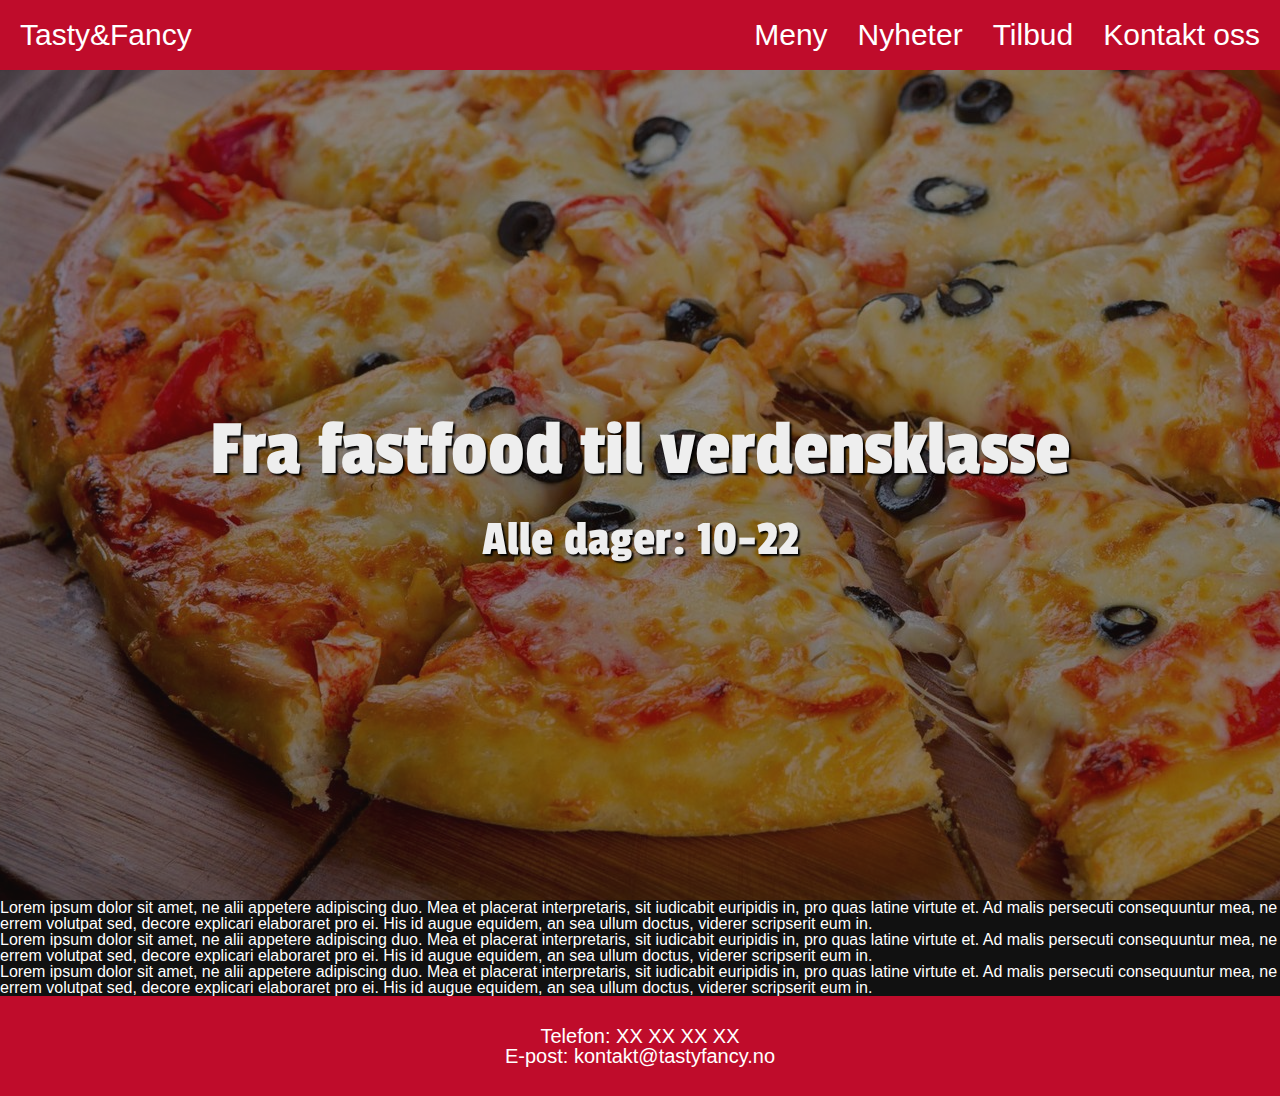
==== Project/index.html @ db0c0418 "Changed opening hours" ====
<!DOCTYPE html>
<html>
	<head>
		<meta charset="utf-8">
		<meta name="viewport" content="width=device-width, initial-scale=1.0">
		<link rel="stylesheet" href="css/meyers-reset.css">
        <link rel="stylesheet" href="https://fonts.googleapis.com/css?family=Kosugi+Maru|Passion+One">
		<link rel="stylesheet" href="css/style.css">
		<title>Tasty&amp;Fancy</title>
	</head>
	<body>
		<div id="header">
			<a id="name" href="index.html">Tasty&amp;Fancy</a>
			<a id="hamburger-button"href="#hamburger-button">
				<div id="hamburger-top"></div>
				<div id="hamburger-middle"></div>
				<div id="hamburger-bottom"></div>
			</a>
			<a id="x-button" href="">
				<div id="line-1"></div>
				<div id="line-2"></div>
			</a>
			<div id="header-menu">
				<a class="header-button" href="meny.html">Meny</a>
				<a class="header-button" href="index.html#nyheter">Nyheter</a>
				<a class="header-button" href="index.html#tilbud">Tilbud</a>
				<a class="header-button" href="index.html#kontakt">Kontakt oss</a>
			</div>
		</div>
		<div id="banner">
			<img src="pictures/pizza-banner.jpg">
			<h1>Fra fastfood til verdensklasse</h1>
            <p> Alle dager: 10-22</p>
		</div>
		<div id="nyheter">
            <p>Lorem ipsum dolor sit amet, ne alii appetere adipiscing duo. Mea et placerat interpretaris, sit iudicabit euripidis in, pro quas latine virtute et. Ad malis persecuti consequuntur mea, ne errem volutpat sed, decore explicari elaboraret pro ei. His id augue equidem, an sea ullum doctus, viderer scripserit eum in.</p>
			
		</div>
		<div id="tilbud">
            <p>Lorem ipsum dolor sit amet, ne alii appetere adipiscing duo. Mea et placerat interpretaris, sit iudicabit euripidis in, pro quas latine virtute et. Ad malis persecuti consequuntur mea, ne errem volutpat sed, decore explicari elaboraret pro ei. His id augue equidem, an sea ullum doctus, viderer scripserit eum in.</p>
			
		</div>
		<div id="kontakt">
            <p>Lorem ipsum dolor sit amet, ne alii appetere adipiscing duo. Mea et placerat interpretaris, sit iudicabit euripidis in, pro quas latine virtute et. Ad malis persecuti consequuntur mea, ne errem volutpat sed, decore explicari elaboraret pro ei. His id augue equidem, an sea ullum doctus, viderer scripserit eum in.</p>
			
		</div>
		<div id="footer">
			<p>Telefon: XX XX XX XX</p>
			<p>E-post: kontakt@tastyfancy.no</p>
		</div>
	</body>
</html>
---- Project/css/style.css ----
html {
	scroll-behavior: smooth;
}
body {
	background-color: #111111;
    color:white;
	font-family: 'Kosugi Maru', sans-serif;
}
#header {
	position: fixed;
	background-color: #BF0C2B;
	width: 100%;
	padding-top: 20px;
	box-sizing: border-box;
	z-index: 1;
}
#name {
	text-decoration: none;
	color: white;
    font-size: 30px;
	float: left;
	margin-bottom: 20px;
	margin-left: 20px;
}
#hamburger-button {
	float: right;
	padding: 3px;
	margin-top: 1px;
	margin-right: 20px;
}
#hamburger-button div {
	width: 30px;
	height: 4px;
	background-color: white;
	border-radius: 5px;
}
#hamburger-middle {
	margin: 5px 0;
}
#x-button {
	position: relative;
	float: right;
	padding: 3px;
	margin-right: 20px;
	height: 22px;
	top: 1px;
	display: none;
}
#line-1 {
	transform: rotate(-45deg) translate(-5px, 7px);
	-webkit-transform: rotate(-45deg) translate(-5px, 7px);
}
#line-2 {
	transform: rotate(45deg) translate(5px, 2px);
	-webkit-transform: rotate(45deg) translate(5px, 2px);
}
#x-button div {
	width: 30px;
	height: 4px;
	background-color: white;
	border-radius: 5px;
}
#header-menu {
	display: none;
	float: right;
}
#hamburger-button:target {
	display: none;
}
#hamburger-button:target + #x-button{
	display: block;
}
#hamburger-button:target ~ #header-menu {
	display: block;
	float: none;
	clear: left;
}
#hamburger-button:target ~ #header-menu > .header-button {
	float: none;
	display: block;
	background-color: #111111;
	border-bottom: solid 1px #444444;
	text-align: center;
}
#hamburger-button:target ~ #header-menu > .header-button:active {
	background-color: #333333;
}
.header-button {
	position: relative;
	text-decoration: none;
	color: white;
    font-size: 30px;
	float: left;
	transition: 0.3s;
}
.header-button:before {
	content: "";
	position: absolute;
	width: 100%;
	height: 2px;
	bottom: -2px;
	left: 0;
	background-color: white;
	visibility: hidden;
	transform: scaleX(0);
	-webkit-transform: scaleX(0);
	transition: 0.3s ease-in-out;
	-webkit-transition: 0.3s ease-in-out;
}
@media only screen and (min-width: 850px) {
	#hamburger-button {
		display: none;
	}
	#header-menu {
		margin-right: 20px;
		display: block;
	}
	.header-button {
		margin-left: 30px;
	}
	.header-button:hover:before {
		visibility: visible;
		transform: scaleX(1);
		-webkit-transform: scaleX(1);
	}
}
#banner {
	position: relative;
	width: 100%;
	height: 100vh;
	overflow: hidden;
}
#banner img {
	position: absolute;
	opacity: 0.5;
	top: 50%;
	left: 10%;
	transform: translate(-10%, -50%);
	-webkit-transform: translate(-10%, -50%);
}
@media only screen and (min-width: 1920px) {
	#banner img {
		width: 100%;
	}
}
@media only screen and (min-height: 1200px) {
	#banner img {
		height: 100%;
	}
}
#banner h1 {
	position: absolute;
	top: 50%;
	width: 100%;
	transform: translateY(-50%);
	-webkit-transform: translateY(-50%);
	text-align: center;
    font-family: 'Passion One', cursive;
	font-size: 50px;
	text-shadow: 2px 2px 2px black;
	color: #eeeeee;
}
#banner p{
    position: absolute;
	top: 60%;
	width: 100%;
	transform: translateY(-50%);
	-webkit-transform: translateY(-50%);
	text-align: center;
    font-family: 'Passion One', cursive;
	font-size: 30px;
	text-shadow: 2px 2px 2px black;
	color: #eeeeee; 
}

@media only screen and (min-width: 535px) {
	#banner h1 {
		font-size: 60px;
        
	}
    #banner p{
        font-size: 40px;
    }
    
}
@media only screen and (min-width: 1000px) {
	#banner h1 {
		font-size: 80px;
	}
    #banner p{
        font-size: 50px;
    }
}
#footer {
	background-color: #BF0C2B;
	text-align: center;
	font-size: 20px;
	padding-top: 30px;
	padding-bottom: 30px;
	width: 100%;
}
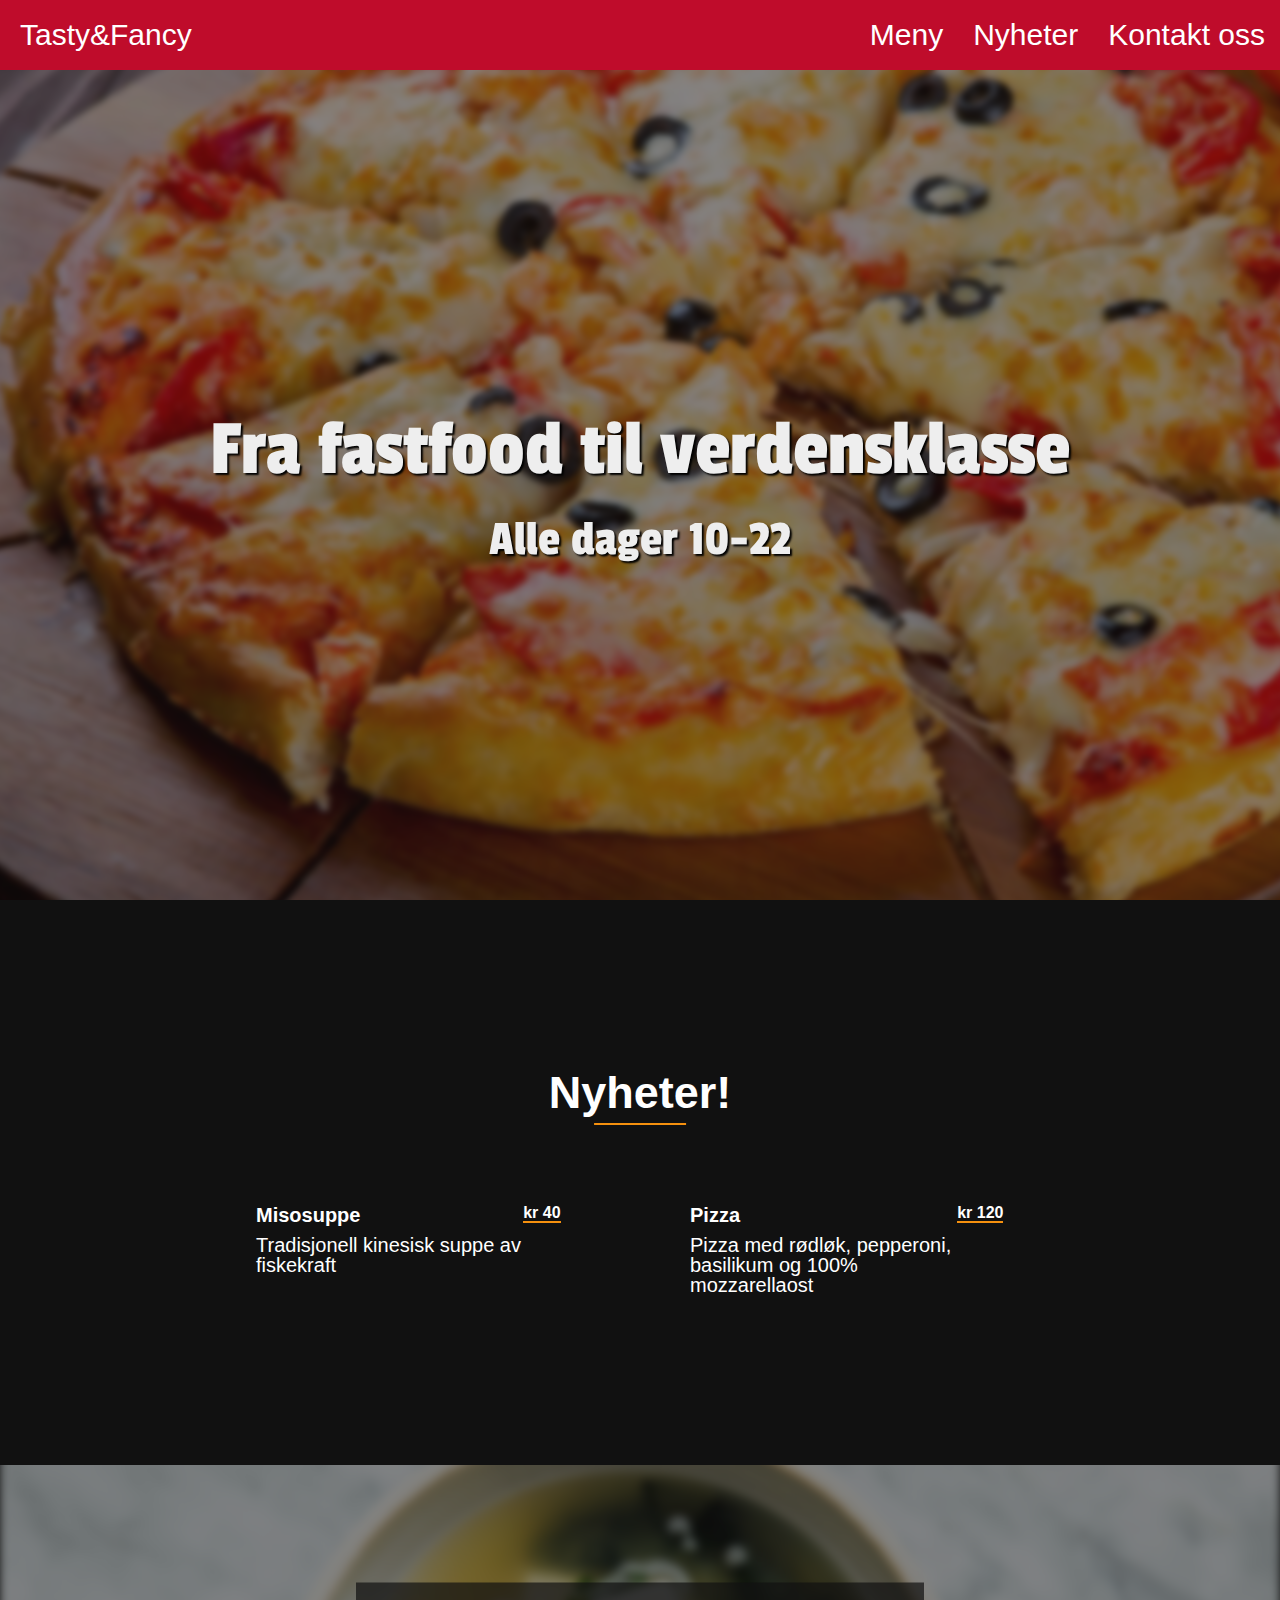
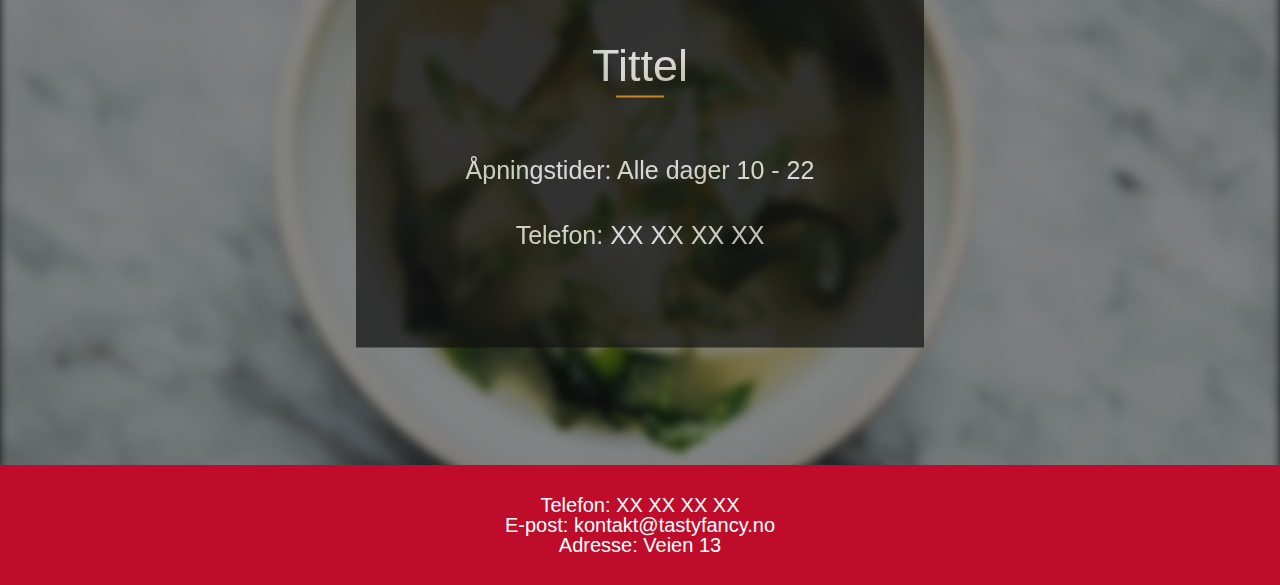
==== commit e2320712: "Lots of changes" ====
--- a/Project/index.html
+++ b/Project/index.html
@@ -6,6 +6,7 @@
 		<link rel="stylesheet" href="css/meyers-reset.css">
         <link rel="stylesheet" href="https://fonts.googleapis.com/css?family=Kosugi+Maru|Passion+One">
 		<link rel="stylesheet" href="css/style.css">
+		<link rel="stylesheet" href="css/header-footer.css">
 		<title>Tasty&amp;Fancy</title>
 	</head>
 	<body>
@@ -21,32 +22,49 @@
 				<div id="line-2"></div>
 			</a>
 			<div id="header-menu">
-				<a class="header-button" href="meny.html">Meny</a>
-				<a class="header-button" href="index.html#nyheter">Nyheter</a>
-				<a class="header-button" href="index.html#tilbud">Tilbud</a>
-				<a class="header-button" href="index.html#kontakt">Kontakt oss</a>
+				<a class="header-button" href="menu.html">Meny</a>
+				<a class="header-button" href="index.html#new-items">Nyheter</a>
+				<a class="header-button" href="index.html#contact">Kontakt oss</a>
 			</div>
 		</div>
-		<div id="banner">
-			<img src="pictures/pizza-banner.jpg">
-			<h1>Fra fastfood til verdensklasse</h1>
-            <p> Alle dager: 10-22</p>
-		</div>
-		<div id="nyheter">
-            <p>Lorem ipsum dolor sit amet, ne alii appetere adipiscing duo. Mea et placerat interpretaris, sit iudicabit euripidis in, pro quas latine virtute et. Ad malis persecuti consequuntur mea, ne errem volutpat sed, decore explicari elaboraret pro ei. His id augue equidem, an sea ullum doctus, viderer scripserit eum in.</p>
-			
-		</div>
-		<div id="tilbud">
-            <p>Lorem ipsum dolor sit amet, ne alii appetere adipiscing duo. Mea et placerat interpretaris, sit iudicabit euripidis in, pro quas latine virtute et. Ad malis persecuti consequuntur mea, ne errem volutpat sed, decore explicari elaboraret pro ei. His id augue equidem, an sea ullum doctus, viderer scripserit eum in.</p>
-			
-		</div>
-		<div id="kontakt">
-            <p>Lorem ipsum dolor sit amet, ne alii appetere adipiscing duo. Mea et placerat interpretaris, sit iudicabit euripidis in, pro quas latine virtute et. Ad malis persecuti consequuntur mea, ne errem volutpat sed, decore explicari elaboraret pro ei. His id augue equidem, an sea ullum doctus, viderer scripserit eum in.</p>
-			
-		</div>
-		<div id="footer">
-			<p>Telefon: XX XX XX XX</p>
-			<p>E-post: kontakt@tastyfancy.no</p>
+		<div id="content">
+			<div id="banner">
+				<img src="pictures/pizza-banner.jpg">
+				<h1>Fra fastfood til verdensklasse</h1>
+            	<p> Alle dager 10-22</p>
+			</div>
+			<div id="new-items">
+				<h1 class="title">Nyheter!</h1>
+            	<div class ="grid-container">
+					<div class ="grid-item">
+						<div>
+							<h2>Misosuppe</h2>
+							<p>Tradisjonell kinesisk suppe av fiskekraft</p>
+						</div>
+						<p class="price">kr 40</p>
+               		</div>
+               		<div class ="grid-item">
+               			<div>
+							<h2>Pizza</h2>
+							<p>Pizza med rødløk, pepperoni, basilikum og 100% mozzarellaost</p>
+						</div>
+              			<p class="price">kr 120</p>
+               		</div>
+            	</div>
+			</div>
+			<div id="contact">
+				<img src="pictures/miso-suppe-meny.jpg">
+				<div>
+					<h1>Tittel</h1>
+					<p>Åpningstider: Alle dager 10 - 22</p>
+					<p>Telefon: XX XX XX XX</p>
+				</div>
+			</div>
+			<div id="footer">
+				<p>Telefon: XX XX XX XX</p>
+				<p>E-post: kontakt@tastyfancy.no</p>
+				<p>Adresse: Veien 13</p>
+			</div>
 		</div>
 	</body>
 </html>
--- a/Project/css/style.css
+++ b/Project/css/style.css
@@ -4,125 +4,7 @@
 body {
 	background-color: #111111;
     color:white;
-	font-family: 'Kosugi Maru', sans-serif;
-}
-#header {
-	position: fixed;
-	background-color: #BF0C2B;
-	width: 100%;
-	padding-top: 20px;
-	box-sizing: border-box;
-	z-index: 1;
-}
-#name {
-	text-decoration: none;
-	color: white;
-    font-size: 30px;
-	float: left;
-	margin-bottom: 20px;
-	margin-left: 20px;
-}
-#hamburger-button {
-	float: right;
-	padding: 3px;
-	margin-top: 1px;
-	margin-right: 20px;
-}
-#hamburger-button div {
-	width: 30px;
-	height: 4px;
-	background-color: white;
-	border-radius: 5px;
-}
-#hamburger-middle {
-	margin: 5px 0;
-}
-#x-button {
-	position: relative;
-	float: right;
-	padding: 3px;
-	margin-right: 20px;
-	height: 22px;
-	top: 1px;
-	display: none;
-}
-#line-1 {
-	transform: rotate(-45deg) translate(-5px, 7px);
-	-webkit-transform: rotate(-45deg) translate(-5px, 7px);
-}
-#line-2 {
-	transform: rotate(45deg) translate(5px, 2px);
-	-webkit-transform: rotate(45deg) translate(5px, 2px);
-}
-#x-button div {
-	width: 30px;
-	height: 4px;
-	background-color: white;
-	border-radius: 5px;
-}
-#header-menu {
-	display: none;
-	float: right;
-}
-#hamburger-button:target {
-	display: none;
-}
-#hamburger-button:target + #x-button{
-	display: block;
-}
-#hamburger-button:target ~ #header-menu {
-	display: block;
-	float: none;
-	clear: left;
-}
-#hamburger-button:target ~ #header-menu > .header-button {
-	float: none;
-	display: block;
-	background-color: #111111;
-	border-bottom: solid 1px #444444;
-	text-align: center;
-}
-#hamburger-button:target ~ #header-menu > .header-button:active {
-	background-color: #333333;
-}
-.header-button {
-	position: relative;
-	text-decoration: none;
-	color: white;
-    font-size: 30px;
-	float: left;
-	transition: 0.3s;
-}
-.header-button:before {
-	content: "";
-	position: absolute;
-	width: 100%;
-	height: 2px;
-	bottom: -2px;
-	left: 0;
-	background-color: white;
-	visibility: hidden;
-	transform: scaleX(0);
-	-webkit-transform: scaleX(0);
-	transition: 0.3s ease-in-out;
-	-webkit-transition: 0.3s ease-in-out;
-}
-@media only screen and (min-width: 850px) {
-	#hamburger-button {
-		display: none;
-	}
-	#header-menu {
-		margin-right: 20px;
-		display: block;
-	}
-	.header-button {
-		margin-left: 30px;
-	}
-	.header-button:hover:before {
-		visibility: visible;
-		transform: scaleX(1);
-		-webkit-transform: scaleX(1);
-	}
+	font-family: sans-serif;
 }
 #banner {
 	position: relative;
@@ -137,6 +19,8 @@
 	left: 10%;
 	transform: translate(-10%, -50%);
 	-webkit-transform: translate(-10%, -50%);
+	filter: blur(3px);
+	-webkit-filter: blur(3px);
 }
 @media only screen and (min-width: 1920px) {
 	#banner img {
@@ -191,11 +75,105 @@
         font-size: 50px;
     }
 }
-#footer {
-	background-color: #BF0C2B;
+#new-items {
+	padding-top: 170px;
+	padding-bottom: 170px;
+}
+.title {
+	position: relative;
+	display: inline-block;
+	font-size: 45px;
+	left: 50%;
+	transform: translateX(-50%);
+	margin-bottom: 90px;
+	font-weight: 700;
+}
+.title:before {
+	position: absolute;
+	content: "";
+	width: 50%;
+	left: 50%;
+	bottom: -10px;
+	transform: translateX(-50%);
+	-webkit-transform: translateX(-50%);
+	border-bottom: solid 2px #F5900E;
+}
+.grid-container{
+    display: grid;
+    grid-template-columns: repeat(1, 1fr);
+	grid-gap: 100px;
+	width: 80%;
+	margin: auto;
+}
+.grid-item div {
+	width: 80%;
+	float: left;
+	font-size: 20px;
+}
+.grid-item h2{
+	font-weight: 900;
+	margin-bottom: 10px;
+}
+.price {
+	position: relative;
+	float: left;
+	border-bottom: solid 2px #F5900E;
+	font-weight: 700;
+}
+@media only screen and (min-width: 950px) {
+	.grid-container{
+		grid-template-columns: repeat(2, 1fr);
+		width: 60%;
+	}
+}
+#contact {
+	position: relative;
+	width: 100%;
+	height: 600px;
+	overflow: hidden;
+}
+#contact img {
+	position: absolute;
+	width: 100%;
+	top: 50%;
+	transform: translateY(-50%);
+	-webkit-transform: translateY(-50%);
+	opacity: 0.5;
+	filter: blur(5px);
+	-webkit-filter: blur(5px);
+}
+#contact div {
+	position: absolute;
+	width: 35%;
+	padding: 60px;
+	top: 50%;
+	left: 50%;
+	transform: translate(-50%, -50%);
+	-webkit-transform: translate(-50%, -50%);
+	background-color: #111111;
+	opacity: 0.7;
+}
+#contact h1 {
+	position: relative;
+	display: inline-block;
+	left: 50%;
+	transform: translateX(-50%);
+	-webkit-transform: translateX(-50%);
+	font-size: 45px;
+	margin-bottom: 30px;
+}
+#contact h1:before {
+	position: absolute;
+	content: "";
+	width: 50%;
+	left: 50%;
+	bottom: -10px;
+	transform: translateX(-50%);
+	-webkit-transform: translateX(-50%);
+	border-bottom: solid 2px #F5900E;
+}
+#contact p {
 	text-align: center;
-	font-size: 20px;
-	padding-top: 30px;
-	padding-bottom: 30px;
-	width: 100%;
+	font-size: 25px;
+	margin: 40px;
 }
--- a/Project/css/header-footer.css
+++ b/Project/css/header-footer.css
@@ -0,0 +1,131 @@
+#header {
+	position: fixed;
+	font-family: 'Kosugi Maru', sans-serif;
+	background-color: #BF0C2B;
+	width: 100%;
+	padding-top: 20px;
+	box-sizing: border-box;
+	z-index: 1;
+}
+#name {
+	text-decoration: none;
+	color: white;
+    font-size: 30px;
+	float: left;
+	margin-bottom: 20px;
+	margin-left: 20px;
+}
+#hamburger-button {
+	float: right;
+	padding: 3px;
+	margin-top: 1px;
+	margin-right: 20px;
+}
+#hamburger-button div {
+	width: 30px;
+	height: 4px;
+	background-color: white;
+	border-radius: 5px;
+}
+#hamburger-middle {
+	margin: 5px 0;
+}
+#x-button {
+	position: relative;
+	float: right;
+	padding: 3px;
+	margin-right: 20px;
+	height: 22px;
+	top: 1px;
+	display: none;
+}
+#line-1 {
+	transform: rotate(-45deg) translate(-5px, 7px);
+	-webkit-transform: rotate(-45deg) translate(-5px, 7px);
+}
+#line-2 {
+	transform: rotate(45deg) translate(5px, 2px);
+	-webkit-transform: rotate(45deg) translate(5px, 2px);
+}
+#x-button div {
+	width: 30px;
+	height: 4px;
+	background-color: white;
+	border-radius: 5px;
+}
+#header-menu {
+	display: none;
+	float: right;
+}
+#hamburger-button:target {
+	display: none;
+}
+#hamburger-button:target + #x-button{
+	display: block;
+}
+#hamburger-button:target ~ #header-menu {
+	display: block;
+	float: none;
+	clear: left;
+}
+#hamburger-button:target ~ #header-menu > .header-button {
+	float: none;
+	display: block;
+	background-color: #111111;
+	border-bottom: solid 1px #444444;
+	text-align: center;
+}
+#hamburger-button:target ~ #header-menu > .header-button:active {
+	background-color: #333333;
+}
+.header-button {
+	position: relative;
+	text-decoration: none;
+	color: white;
+    font-size: 30px;
+	float: left;
+	transition: 0.3s;
+}
+.header-button:before {
+	content: "";
+	position: absolute;
+	width: 100%;
+	height: 2px;
+	bottom: -2px;
+	left: 0;
+	background-color: white;
+	visibility: hidden;
+	transform: scaleX(0);
+	-webkit-transform: scaleX(0);
+	transition: 0.3s ease-in-out;
+	-webkit-transition: 0.3s ease-in-out;
+}
+@media only screen and (min-width: 850px) {
+	#hamburger-button {
+		display: none;
+	}
+	#header-menu {
+		display: block;
+	}
+	.header-button {
+		margin: 0 15px;
+	}
+	#hamburger-button:target ~ #header-menu > .header-button {
+		padding: 0 15px;
+		margin: 0;
+	}
+	.header-button:hover:before {
+		visibility: visible;
+		transform: scaleX(1);
+		-webkit-transform: scaleX(1);
+	}
+}
+#footer {
+	font-family: 'Kosugi Maru', sans-serif;
+	background-color: #BF0C2B;
+	text-align: center;
+	font-size: 20px;
+	padding-top: 30px;
+	padding-bottom: 30px;
+	width: 100%;
+}
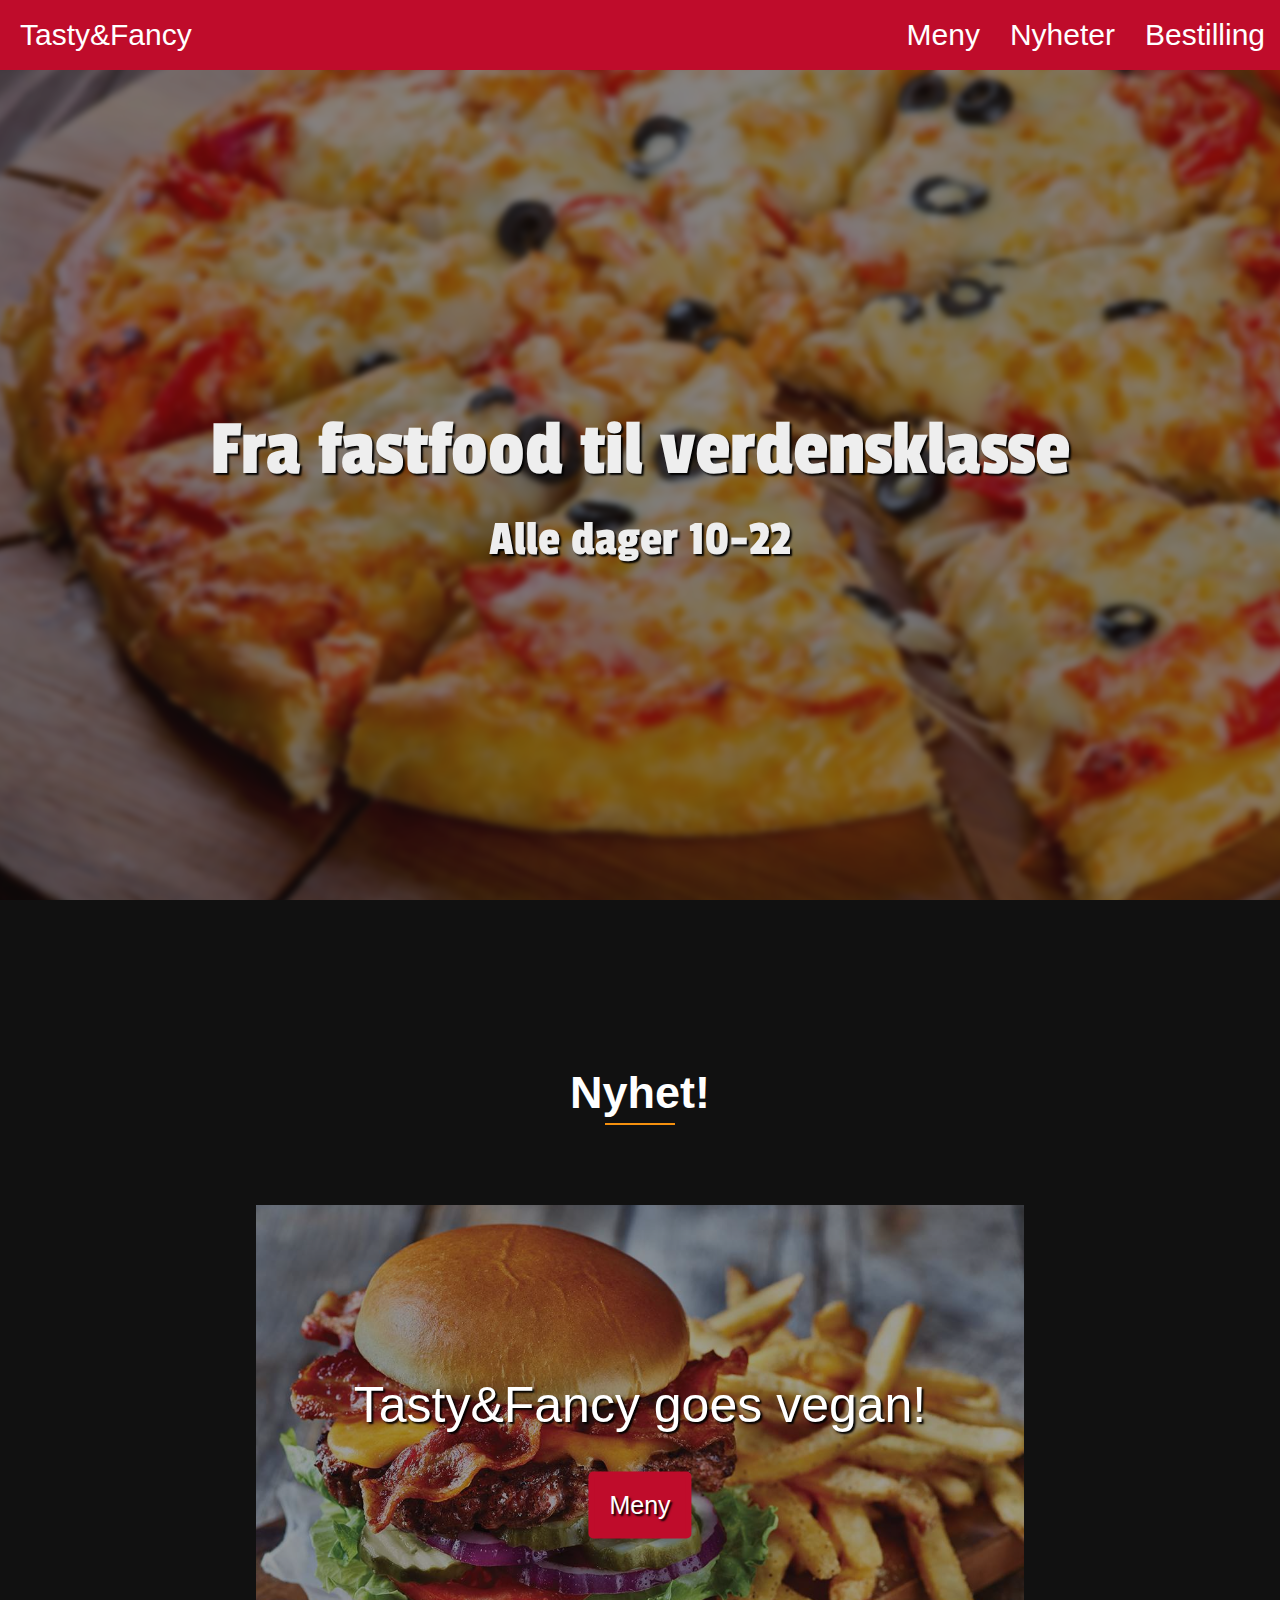
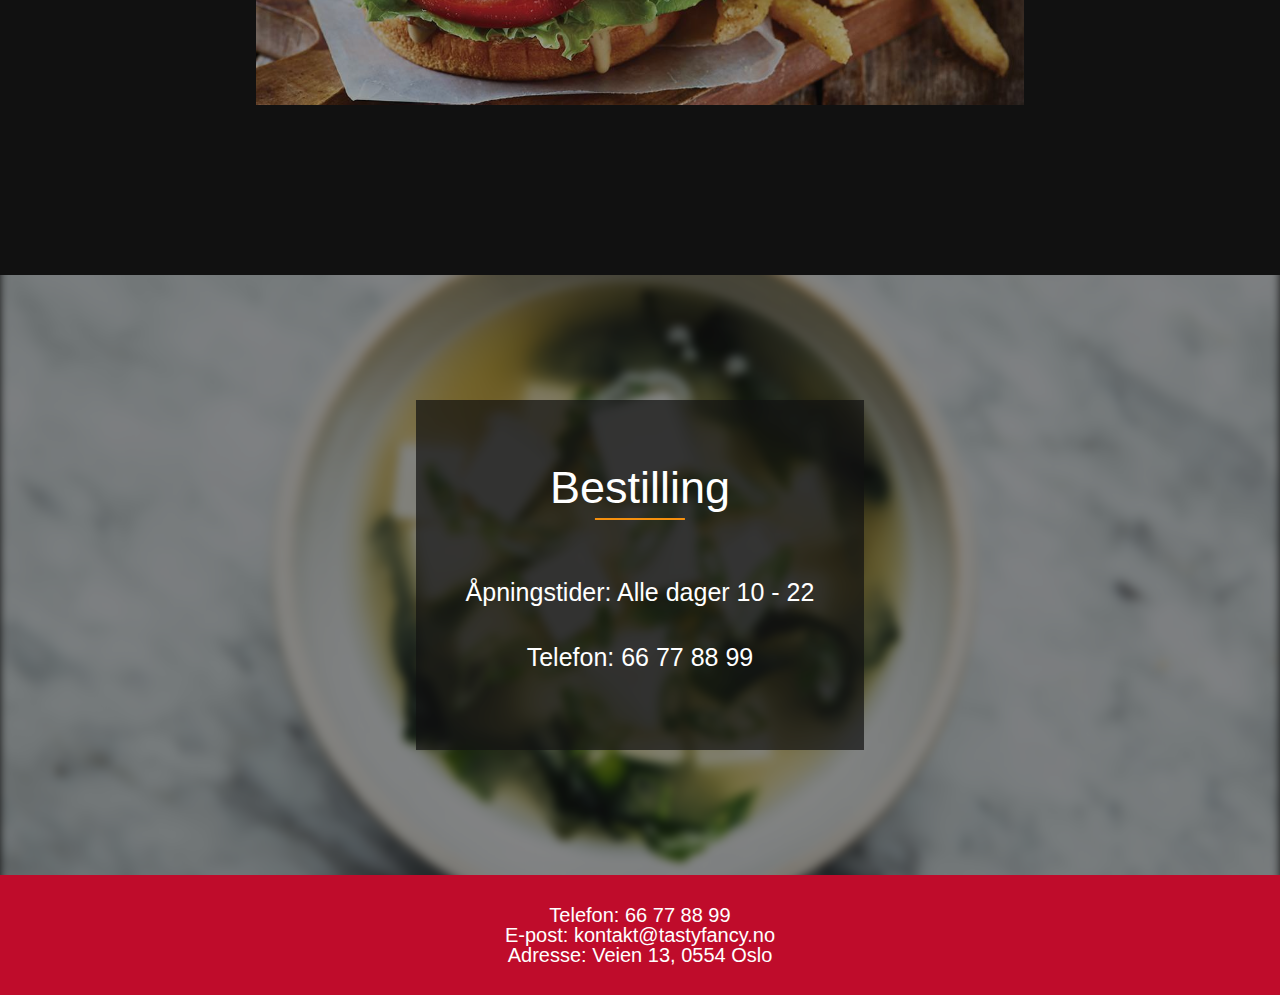
==== commit ed29335c: "Many changes. Much fun" ====
--- a/Project/index.html
+++ b/Project/index.html
@@ -23,8 +23,8 @@
 			</a>
 			<div id="header-menu">
 				<a class="header-button" href="menu.html">Meny</a>
-				<a class="header-button" href="index.html#new-items">Nyheter</a>
-				<a class="header-button" href="index.html#contact">Kontakt oss</a>
+				<a class="header-button" href="index.html#news">Nyheter</a>
+				<a class="header-button" href="index.html#order">Bestilling</a>
 			</div>
 		</div>
 		<div id="content">
@@ -33,37 +33,25 @@
 				<h1>Fra fastfood til verdensklasse</h1>
             	<p> Alle dager 10-22</p>
 			</div>
-			<div id="new-items">
-				<h1 class="title">Nyheter!</h1>
-            	<div class ="grid-container">
-					<div class ="grid-item">
-						<div>
-							<h2>Misosuppe</h2>
-							<p>Tradisjonell kinesisk suppe av fiskekraft</p>
-						</div>
-						<p class="price">kr 40</p>
-               		</div>
-               		<div class ="grid-item">
-               			<div>
-							<h2>Pizza</h2>
-							<p>Pizza med rødløk, pepperoni, basilikum og 100% mozzarellaost</p>
-						</div>
-              			<p class="price">kr 120</p>
-               		</div>
+			<div id="news">
+				<h1 class="title">Nyhet!</h1>
+            	<div id="veg">
+					<img src="pictures/burger-meny.jpg">
+					<p>Tasty&amp;Fancy goes vegan!</p>
+					<a href="menu.html">Meny</a>
             	</div>
 			</div>
-			<div id="contact">
+			<div id="order">
 				<img src="pictures/miso-suppe-meny.jpg">
-				<div>
-					<h1>Tittel</h1>
-					<p>Åpningstider: Alle dager 10 - 22</p>
-					<p>Telefon: XX XX XX XX</p>
-				</div>
+				<div></div>
+				<h1>Bestilling</h1>
+				<p>Åpningstider: Alle dager 10 - 22</p>
+				<p>Telefon: 66 77 88 99</p>
 			</div>
 			<div id="footer">
-				<p>Telefon: XX XX XX XX</p>
+				<p>Telefon: 66 77 88 99</p>
 				<p>E-post: kontakt@tastyfancy.no</p>
-				<p>Adresse: Veien 13</p>
+				<p>Adresse: Veien 13, 0554 Oslo</p>
 			</div>
 		</div>
 	</body>
--- a/Project/css/style.css
+++ b/Project/css/style.css
@@ -75,16 +75,63 @@
         font-size: 50px;
     }
 }
-#new-items {
+#news {
 	padding-top: 170px;
 	padding-bottom: 170px;
 }
+#veg {
+	position: relative;
+	width: 60%;
+	height: 500px;
+	overflow: hidden;
+	margin: auto;
+}
+#veg img{
+	position: absolute;
+	width: 100%;
+	top: 50%;
+	left: 50%;
+	transform: translate(-50%, -50%);
+	-webkit-transform: translate(-50%, -50%);
+	opacity: 0.6;
+}
+#veg p {
+	position: relative;
+	top: 40%;
+	left: 50%;
+	transform: translate(-50%, -50%);
+	-webkit-transform: translate(-50%, -50%);
+	text-align: center;
+	font-size: 50px;
+	text-shadow: 2px 2px 2px black;
+}
+#veg a {
+	position: absolute;
+	top: 60%;
+	left: 50%;
+	transform: translate(-50%, -50%);
+	-webkit-transform: translate(-50%, -50%);
+	text-align: center;
+	font-size: 25px;
+	color: white;
+	text-decoration: none;
+	text-shadow: 2px 2px 2px black;
+	background-color: #BF0C2B;
+	padding: 15px;
+	border: solid 6px #BF0C2B;
+	border-radius: 5px;
+	transition: 0.5s;
+}
+#veg a:hover {
+	background-color: #BF0C2B00;
+}
 .title {
 	position: relative;
 	display: inline-block;
 	font-size: 45px;
 	left: 50%;
 	transform: translateX(-50%);
+	-webkit-transform: translateX(-50%);
 	margin-bottom: 90px;
 	font-weight: 700;
 }
@@ -126,13 +173,13 @@
 		width: 60%;
 	}
 }
-#contact {
+#order {
 	position: relative;
 	width: 100%;
 	height: 600px;
 	overflow: hidden;
 }
-#contact img {
+#order img {
 	position: absolute;
 	width: 100%;
 	top: 50%;
@@ -142,10 +189,10 @@
 	filter: blur(5px);
 	-webkit-filter: blur(5px);
 }
-#contact div {
+#order div {
 	position: absolute;
 	width: 35%;
-	padding: 60px;
+	height: 350px;
 	top: 50%;
 	left: 50%;
 	transform: translate(-50%, -50%);
@@ -153,16 +200,17 @@
 	background-color: #111111;
 	opacity: 0.7;
 }
-#contact h1 {
+#order h1 {
 	position: relative;
 	display: inline-block;
 	left: 50%;
 	transform: translateX(-50%);
 	-webkit-transform: translateX(-50%);
 	font-size: 45px;
+	margin-top: 190px;
 	margin-bottom: 30px;
 }
-#contact h1:before {
+#order h1:before {
 	position: absolute;
 	content: "";
 	width: 50%;
@@ -172,7 +220,8 @@
 	-webkit-transform: translateX(-50%);
 	border-bottom: solid 2px #F5900E;
 }
-#contact p {
+#order p {
+	position: relative;
 	text-align: center;
 	font-size: 25px;
 	margin: 40px;
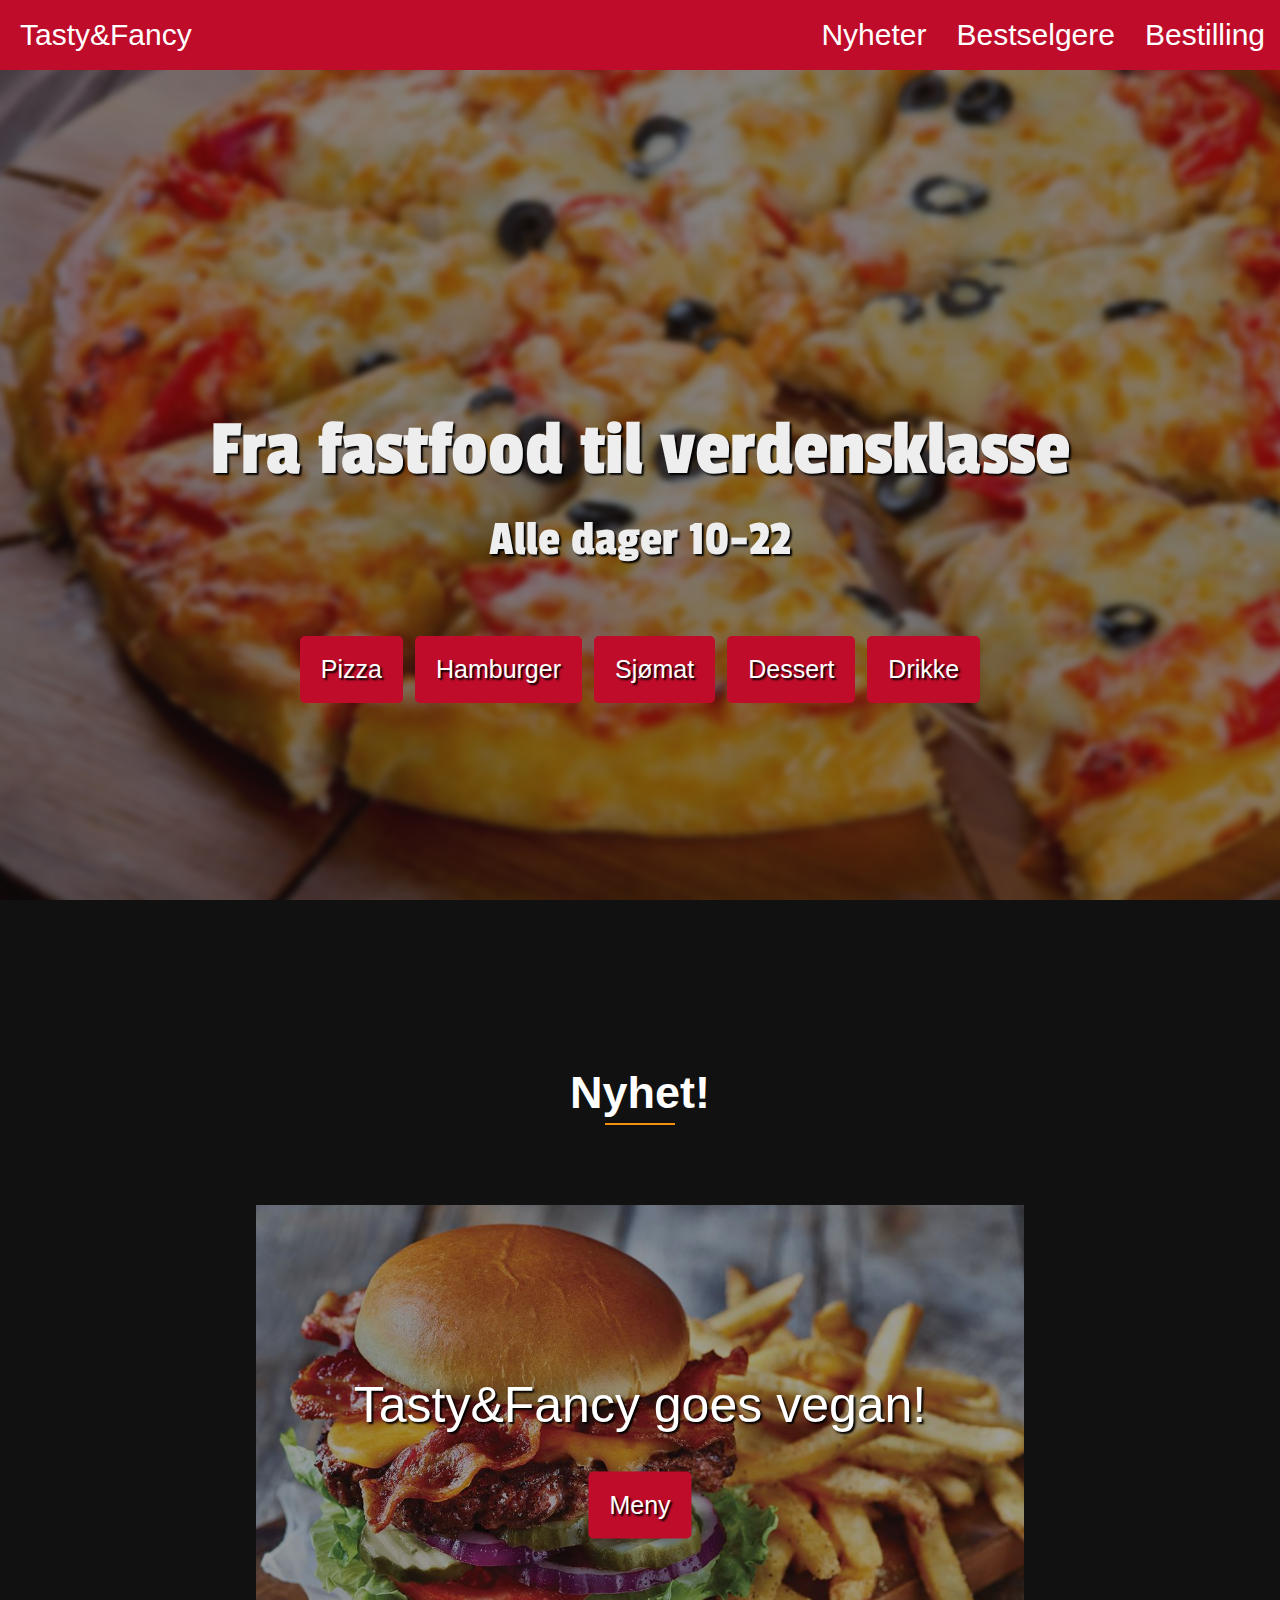
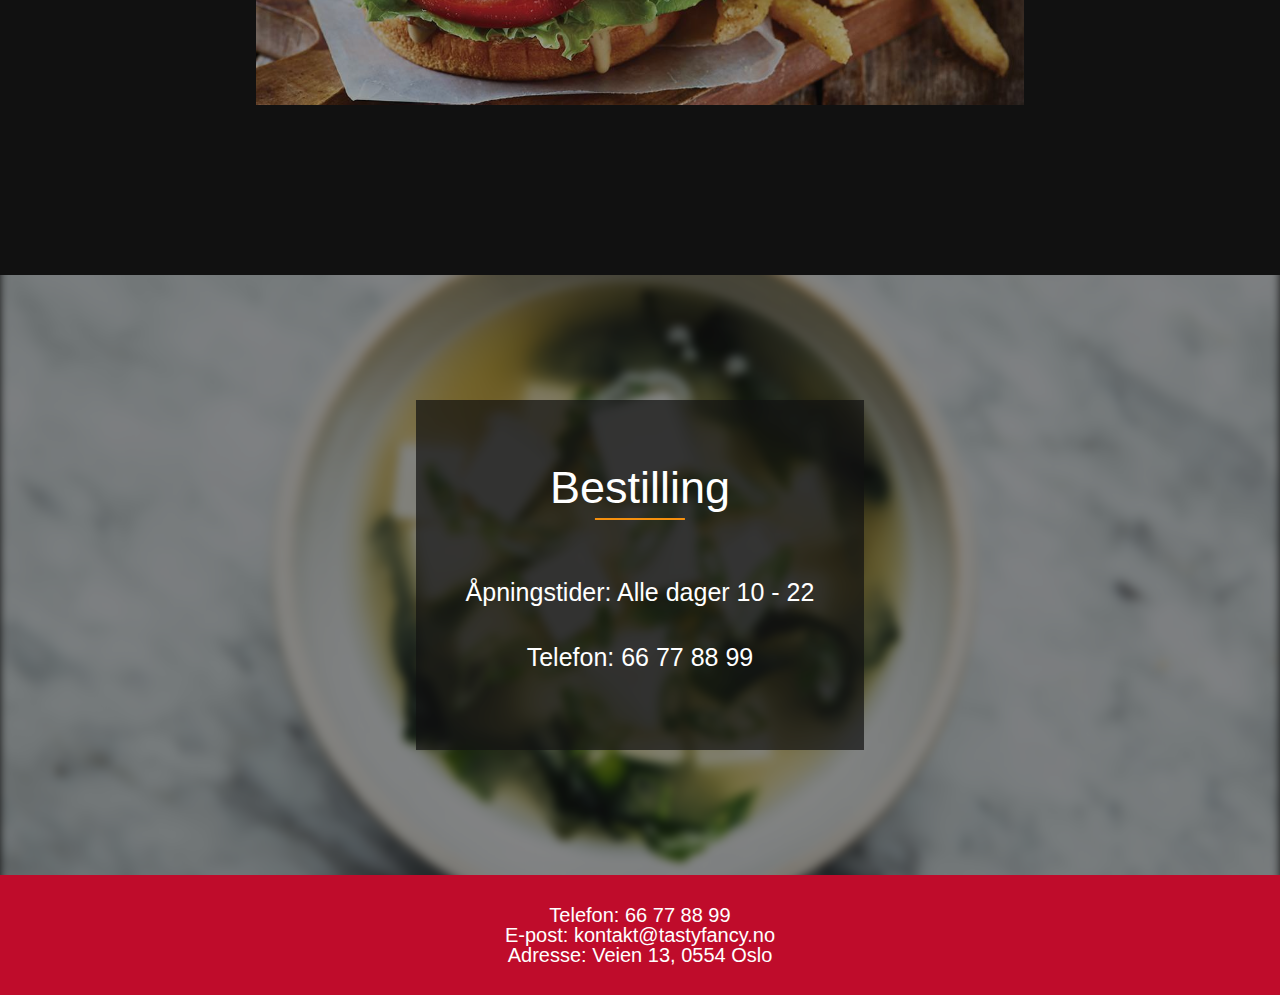
==== commit 804f9d8a: "Changed the design" ====
--- a/Project/index.html
+++ b/Project/index.html
@@ -22,8 +22,8 @@
 				<div id="line-2"></div>
 			</a>
 			<div id="header-menu">
-				<a class="header-button" href="menu.html">Meny</a>
 				<a class="header-button" href="index.html#news">Nyheter</a>
+				<a class="header-button" href="index.html#bestsellers">Bestselgere</a>
 				<a class="header-button" href="index.html#order">Bestilling</a>
 			</div>
 		</div>
@@ -32,6 +32,13 @@
 				<img src="pictures/pizza-banner.jpg">
 				<h1>Fra fastfood til verdensklasse</h1>
             	<p> Alle dager 10-22</p>
+				<div id="menus">
+					<a href="pizza.html">Pizza</a>
+					<a href="hamburger.html">Hamburger</a>
+					<a href="seafood.html">Sjømat</a>
+					<a href="dessert.html">Dessert</a>
+					<a href="drinks.html">Drikke</a>
+				</div>
 			</div>
 			<div id="news">
 				<h1 class="title">Nyhet!</h1>
--- a/Project/css/style.css
+++ b/Project/css/style.css
@@ -56,7 +56,31 @@
 	text-shadow: 2px 2px 2px black;
 	color: #eeeeee; 
 }
-
+#menus {
+	position: relative;
+	display: flex;
+	flex-wrap: wrap;
+	justify-content: center;
+	align-items: center;
+	top: 70%;
+}
+#menus a {
+	position: relative;
+	text-align: center;
+	font-size: 15px;
+	color: white;
+	text-decoration: none;
+	text-shadow: 2px 2px 2px black;
+	background-color: #BF0C2B;
+	padding: 5px;
+	border: solid 6px #BF0C2B;
+	border-radius: 5px;
+	margin: 6px;
+	transition: 0.5s;
+}
+#menus a:hover {
+	background-color: #BF0C2B00;
+}
 @media only screen and (min-width: 535px) {
 	#banner h1 {
 		font-size: 60px;
@@ -65,6 +89,10 @@
     #banner p{
         font-size: 40px;
     }
+	#menus a {
+		font-size: 18px;
+		padding: 10px;
+	}
     
 }
 @media only screen and (min-width: 1000px) {
@@ -74,6 +102,10 @@
     #banner p{
         font-size: 50px;
     }
+	#menus a {
+		font-size: 25px;
+		padding: 15px;
+	}
 }
 #news {
 	padding-top: 170px;
@@ -145,34 +177,6 @@
 	-webkit-transform: translateX(-50%);
 	border-bottom: solid 2px #F5900E;
 }
-.grid-container{
-    display: grid;
-    grid-template-columns: repeat(1, 1fr);
-	grid-gap: 100px;
-	width: 80%;
-	margin: auto;
-}
-.grid-item div {
-	width: 80%;
-	float: left;
-	font-size: 20px;
-}
-.grid-item h2{
-	font-weight: 900;
-	margin-bottom: 10px;
-}
-.price {
-	position: relative;
-	float: left;
-	border-bottom: solid 2px #F5900E;
-	font-weight: 700;
-}
-@media only screen and (min-width: 950px) {
-	.grid-container{
-		grid-template-columns: repeat(2, 1fr);
-		width: 60%;
-	}
-}
 #order {
 	position: relative;
 	width: 100%;
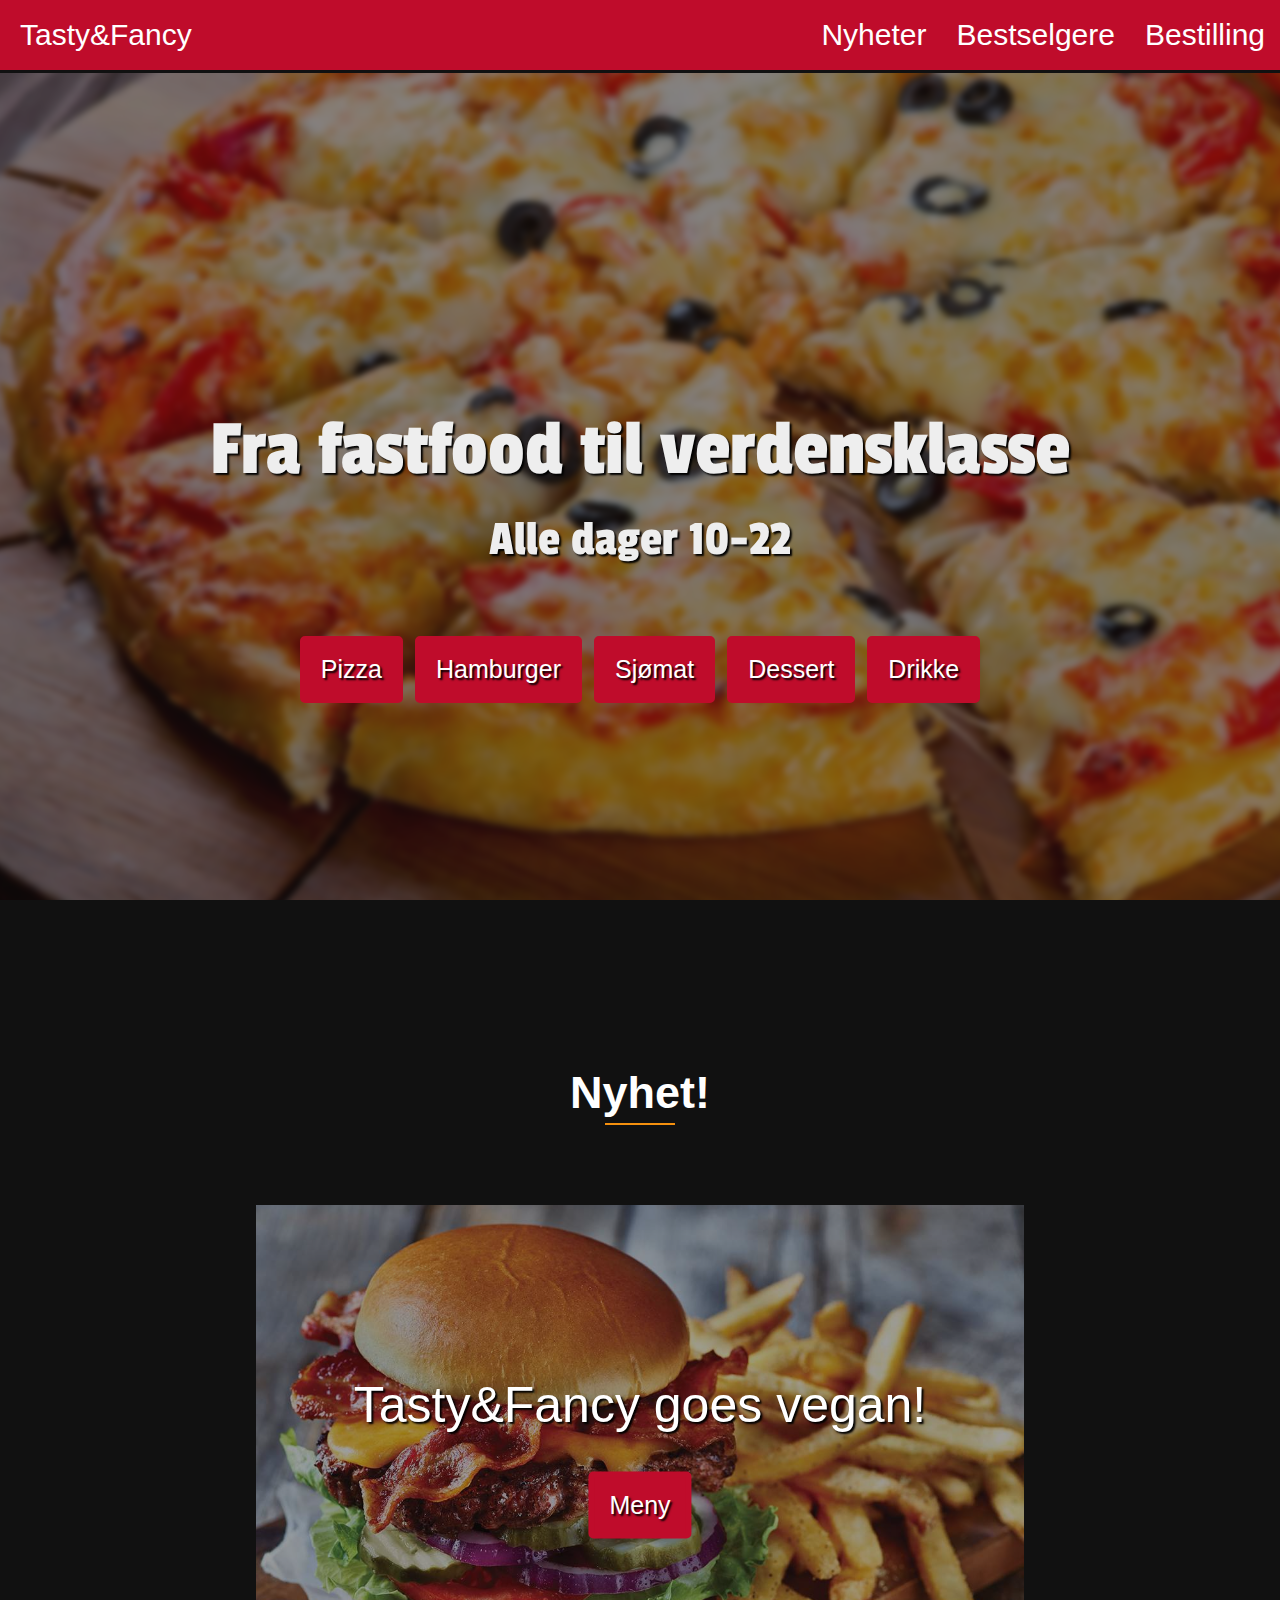
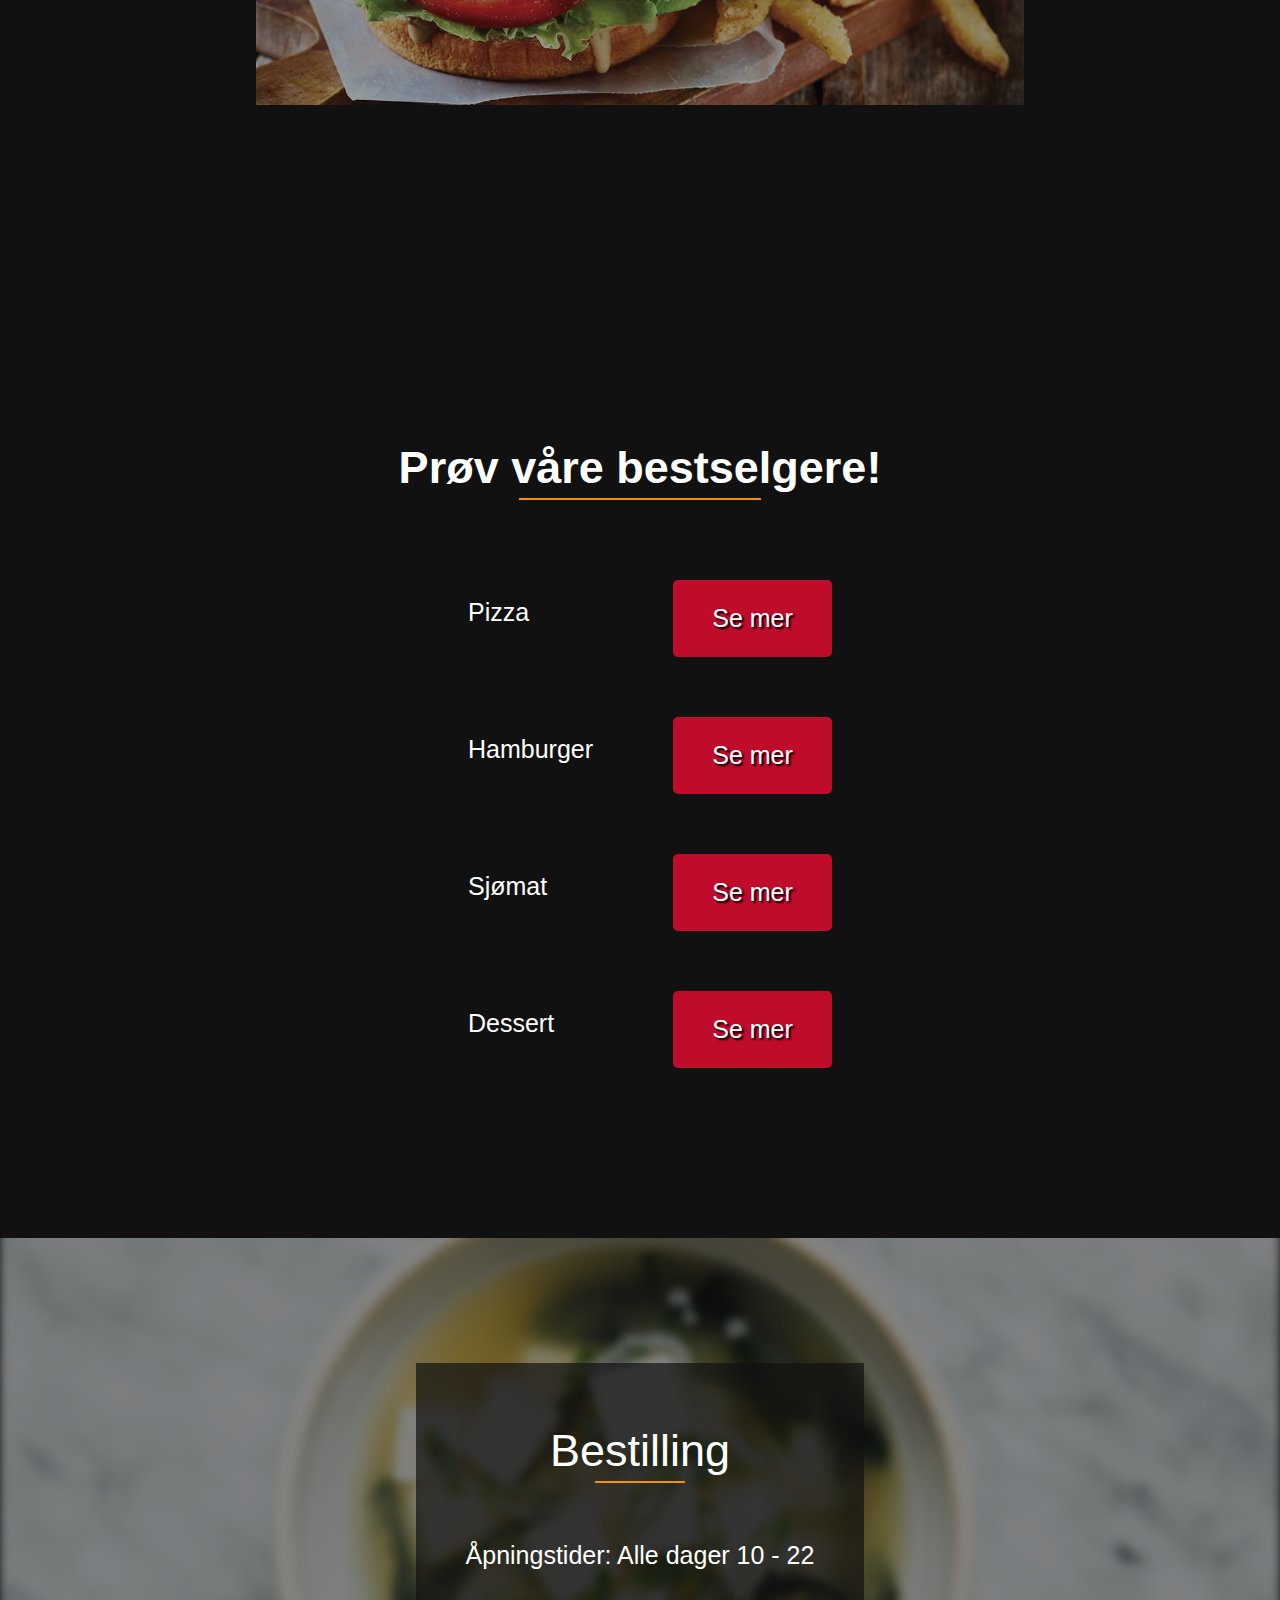
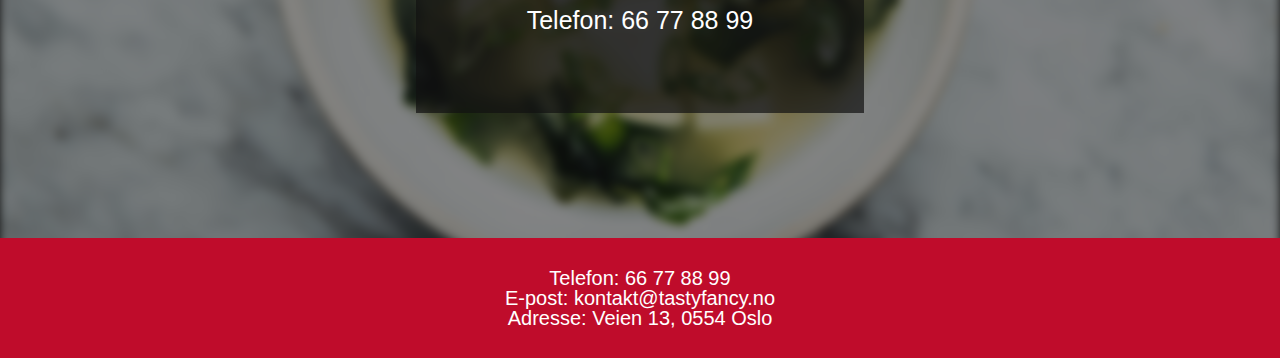
==== commit 5881cef4: "Added a "bestselling"-section" ====
--- a/Project/index.html
+++ b/Project/index.html
@@ -48,6 +48,19 @@
 					<a href="menu.html">Meny</a>
             	</div>
 			</div>
+			<div id="bestsellers">
+				<h1 class="title">Prøv våre bestselgere!</h1>
+            	<div class ="grid-container">
+					<p class ="grid-item">Pizza</p>
+					<a class ="grid-item" href="pizza.html">Se mer</a>
+					<p class ="grid-item">Hamburger</p>
+					<a class ="grid-item" href="hamburger.html">Se mer</a>
+					<p class ="grid-item">Sjømat</p>
+					<a class ="grid-item" href="seafood.html">Se mer</a>
+           			<p class ="grid-item">Dessert</p>
+					<a class ="grid-item" href="dessert.html">Se mer</a>
+            	</div>
+			</div>
 			<div id="order">
 				<img src="pictures/miso-suppe-meny.jpg">
 				<div></div>
--- a/Project/css/style.css
+++ b/Project/css/style.css
@@ -111,6 +111,26 @@
 	padding-top: 170px;
 	padding-bottom: 170px;
 }
+.title {
+	position: relative;
+	display: inline-block;
+	font-size: 45px;
+	left: 50%;
+	transform: translateX(-50%);
+	-webkit-transform: translateX(-50%);
+	margin-bottom: 90px;
+	font-weight: 700;
+}
+.title:before {
+	position: absolute;
+	content: "";
+	width: 50%;
+	left: 50%;
+	bottom: -10px;
+	transform: translateX(-50%);
+	-webkit-transform: translateX(-50%);
+	border-bottom: solid 2px #F5900E;
+}
 #veg {
 	position: relative;
 	width: 60%;
@@ -157,25 +177,39 @@
 #veg a:hover {
 	background-color: #BF0C2B00;
 }
-.title {
-	position: relative;
-	display: inline-block;
-	font-size: 45px;
-	left: 50%;
-	transform: translateX(-50%);
-	-webkit-transform: translateX(-50%);
-	margin-bottom: 90px;
-	font-weight: 700;
-}
-.title:before {
-	position: absolute;
-	content: "";
-	width: 50%;
-	left: 50%;
-	bottom: -10px;
-	transform: translateX(-50%);
-	-webkit-transform: translateX(-50%);
-	border-bottom: solid 2px #F5900E;
+#bestsellers {
+	padding-top: 170px;
+	padding-bottom: 170px;
+}
+.grid-container{
+    display: grid;
+    grid-template-columns: repeat(1, 1fr);
+	grid-gap: 60px;
+	width: 60%;
+	margin: auto;
+}
+@media only screen and (min-width: 950px) {
+	.grid-container{
+		grid-template-columns: repeat(2, 1fr);
+		width: 30%;
+	}
+}
+.grid-item {
+	font-size: 25px;
+	padding: 20px;
+}
+.grid-container a {
+	text-align: center;
+	background-color: #BF0C2B;
+	color: white;
+	text-decoration: none;
+	text-shadow: 2px 2px 2px black;
+	border: solid 6px #BF0C2B;
+	border-radius: 5px;
+	transition: 0.5s;
+}
+.grid-container a:hover {
+	background-color: #BF0C2B00;
 }
 #order {
 	position: relative;
--- a/Project/css/header-footer.css
+++ b/Project/css/header-footer.css
@@ -4,6 +4,7 @@
 	background-color: #BF0C2B;
 	width: 100%;
 	padding-top: 20px;
+	border-bottom: solid 3px #111111;
 	box-sizing: border-box;
 	z-index: 1;
 }
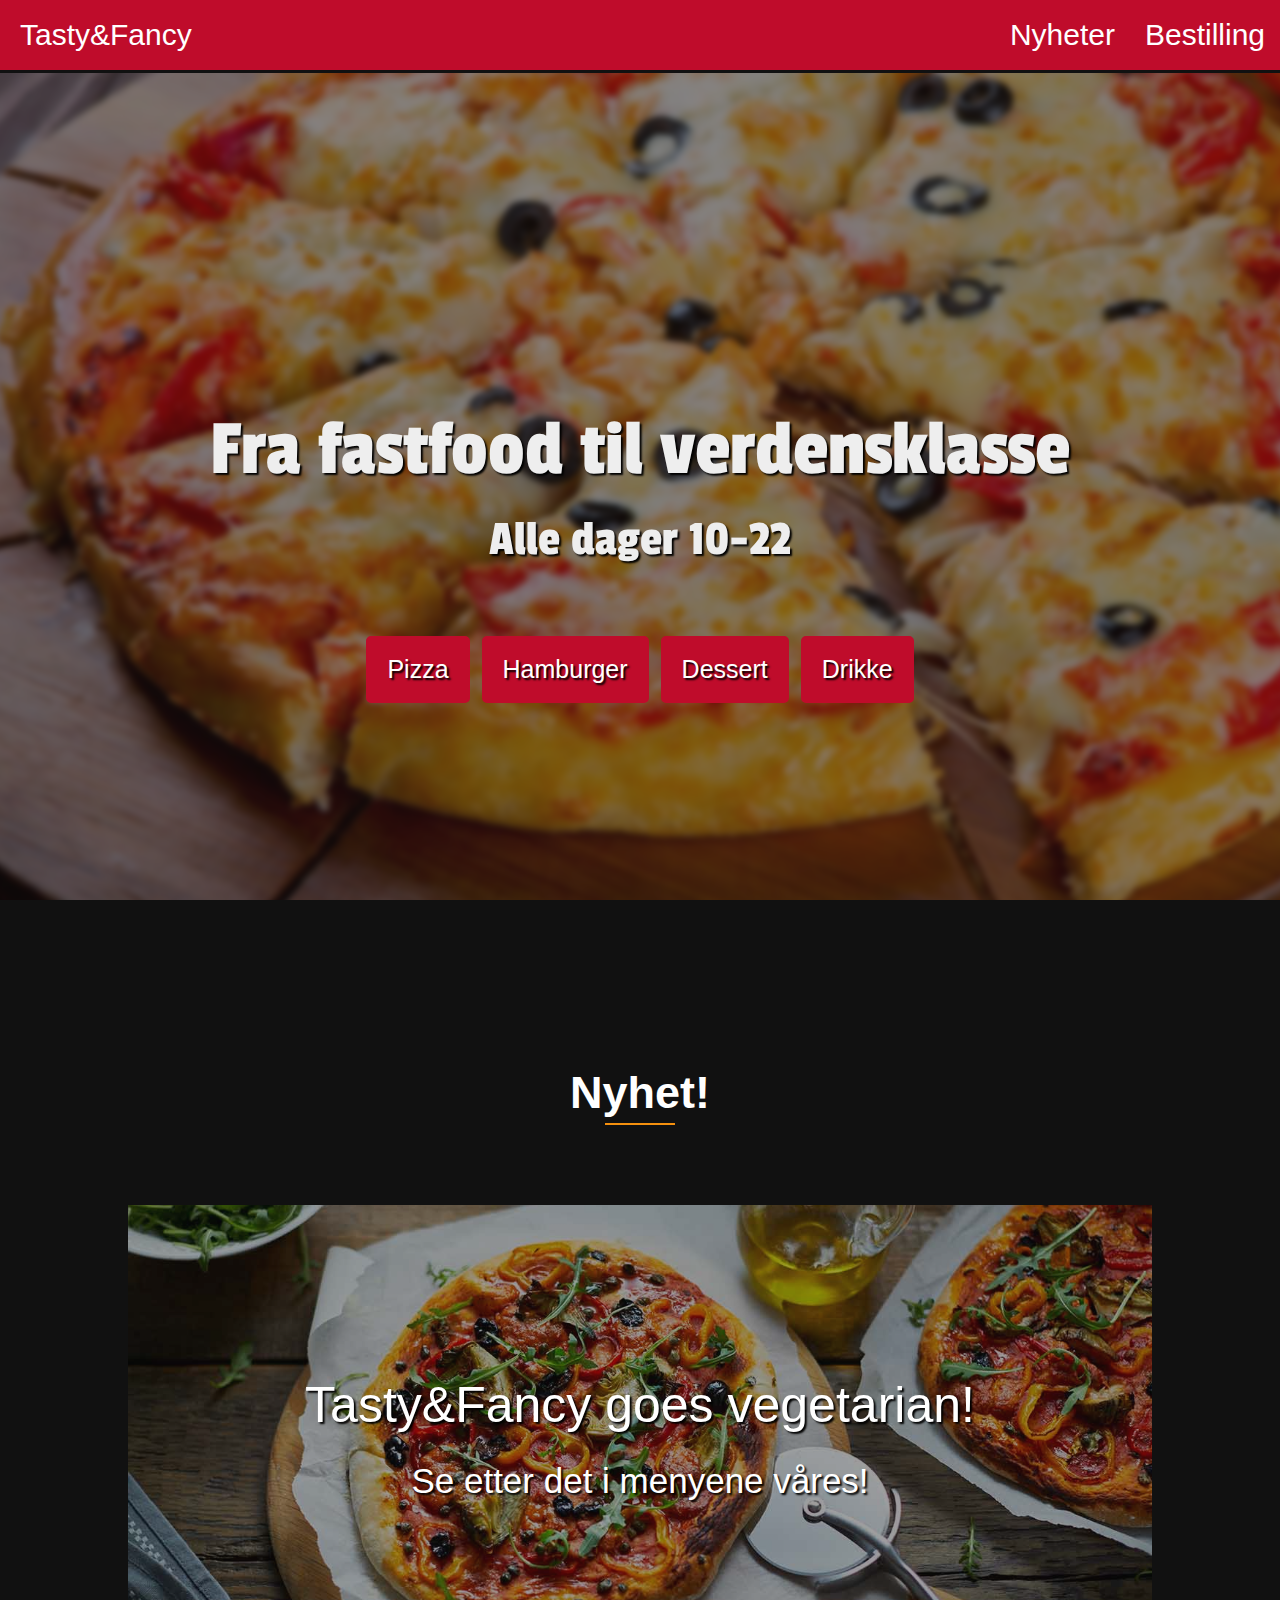
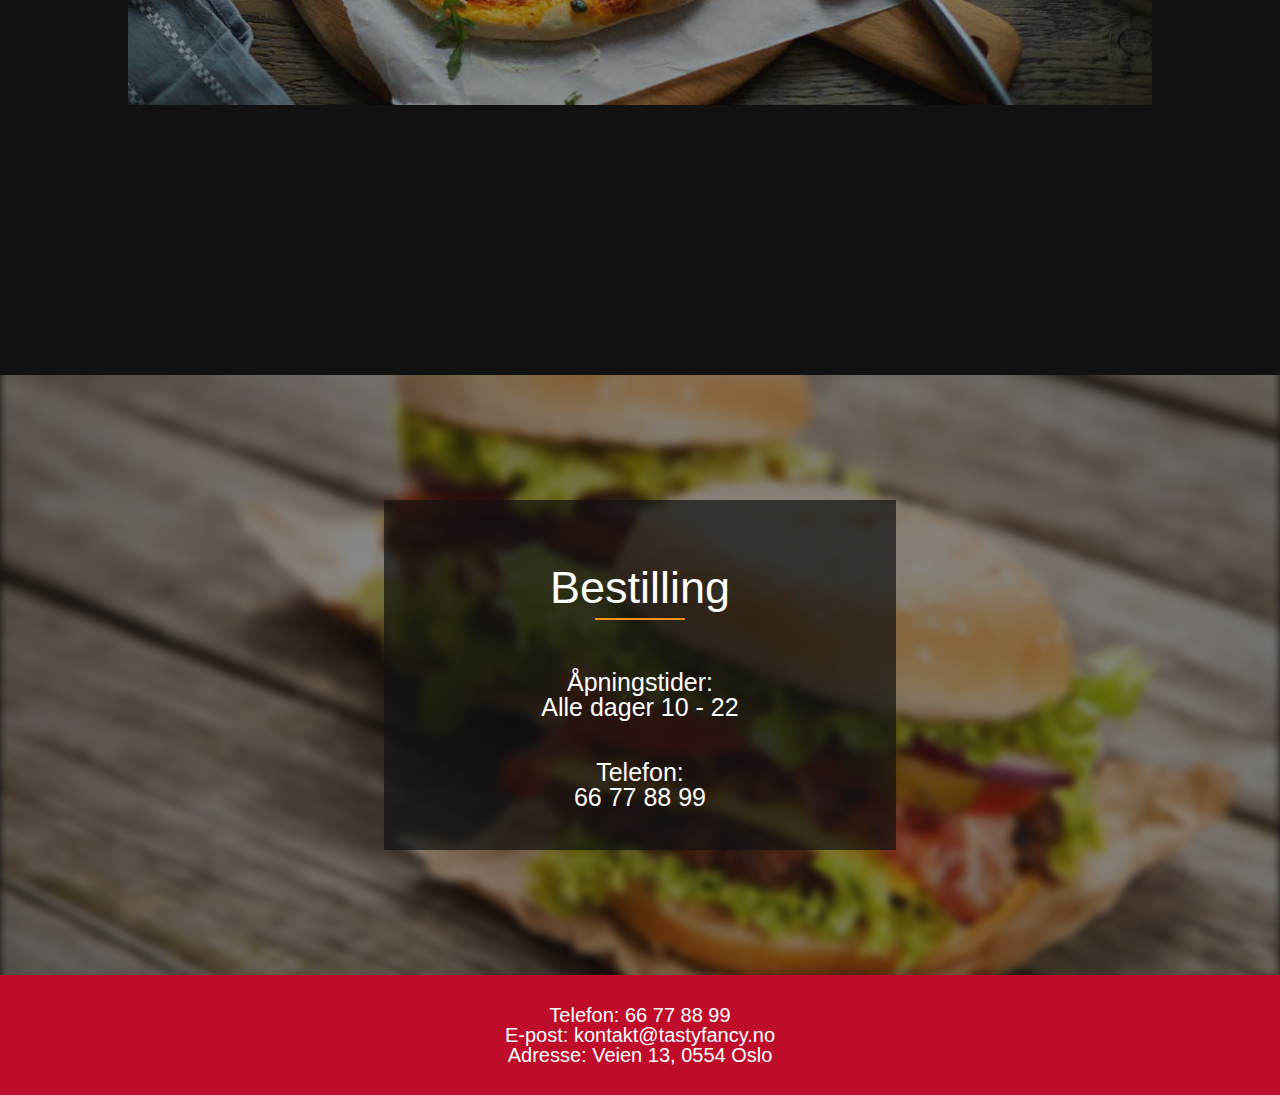
==== commit a941d954: "Main page is done" ====
--- a/Project/index.html
+++ b/Project/index.html
@@ -23,7 +23,6 @@
 			</a>
 			<div id="header-menu">
 				<a class="header-button" href="index.html#news">Nyheter</a>
-				<a class="header-button" href="index.html#bestsellers">Bestselgere</a>
 				<a class="header-button" href="index.html#order">Bestilling</a>
 			</div>
 		</div>
@@ -35,7 +34,6 @@
 				<div id="menus">
 					<a href="pizza.html">Pizza</a>
 					<a href="hamburger.html">Hamburger</a>
-					<a href="seafood.html">Sjømat</a>
 					<a href="dessert.html">Dessert</a>
 					<a href="drinks.html">Drikke</a>
 				</div>
@@ -43,30 +41,17 @@
 			<div id="news">
 				<h1 class="title">Nyhet!</h1>
             	<div id="veg">
-					<img src="pictures/burger-meny.jpg">
-					<p>Tasty&amp;Fancy goes vegan!</p>
-					<a href="menu.html">Meny</a>
-            	</div>
-			</div>
-			<div id="bestsellers">
-				<h1 class="title">Prøv våre bestselgere!</h1>
-            	<div class ="grid-container">
-					<p class ="grid-item">Pizza</p>
-					<a class ="grid-item" href="pizza.html">Se mer</a>
-					<p class ="grid-item">Hamburger</p>
-					<a class ="grid-item" href="hamburger.html">Se mer</a>
-					<p class ="grid-item">Sjømat</p>
-					<a class ="grid-item" href="seafood.html">Se mer</a>
-           			<p class ="grid-item">Dessert</p>
-					<a class ="grid-item" href="dessert.html">Se mer</a>
+					<img src="pictures/veg-pizza.jpg">
+					<h1>Tasty&amp;Fancy goes vegetarian!</h1>
+					<p>Se etter det i menyene våres!</p>
             	</div>
 			</div>
 			<div id="order">
-				<img src="pictures/miso-suppe-meny.jpg">
+				<img src="pictures/hamburger2.jpg">
 				<div></div>
 				<h1>Bestilling</h1>
-				<p>Åpningstider: Alle dager 10 - 22</p>
-				<p>Telefon: 66 77 88 99</p>
+				<p>Åpningstider:<br>Alle dager 10 - 22</p>
+				<p>Telefon:<br>66 77 88 99</p>
 			</div>
 			<div id="footer">
 				<p>Telefon: 66 77 88 99</p>
--- a/Project/css/style.css
+++ b/Project/css/style.css
@@ -109,7 +109,7 @@
 }
 #news {
 	padding-top: 170px;
-	padding-bottom: 170px;
+	padding-bottom: 270px;
 }
 .title {
 	position: relative;
@@ -120,6 +120,7 @@
 	-webkit-transform: translateX(-50%);
 	margin-bottom: 90px;
 	font-weight: 700;
+	text-align: center;
 }
 .title:before {
 	position: absolute;
@@ -133,83 +134,53 @@
 }
 #veg {
 	position: relative;
-	width: 60%;
+	width: 80%;
 	height: 500px;
 	overflow: hidden;
 	margin: auto;
 }
 #veg img{
 	position: absolute;
-	width: 100%;
+	height: 100%;
 	top: 50%;
 	left: 50%;
 	transform: translate(-50%, -50%);
 	-webkit-transform: translate(-50%, -50%);
 	opacity: 0.6;
 }
+#veg h1 {
+	position: relative;
+	top: 40%;
+	left: 50%;
+	transform: translate(-50%, -50%);
+	-webkit-transform: translate(-50%, -50%);
+	text-align: center;
+	font-size: 35px;
+	text-shadow: 2px 2px 2px black;
+}
 #veg p {
 	position: relative;
-	top: 40%;
-	left: 50%;
-	transform: translate(-50%, -50%);
-	-webkit-transform: translate(-50%, -50%);
-	text-align: center;
-	font-size: 50px;
-	text-shadow: 2px 2px 2px black;
-}
-#veg a {
-	position: absolute;
-	top: 60%;
-	left: 50%;
-	transform: translate(-50%, -50%);
-	-webkit-transform: translate(-50%, -50%);
-	text-align: center;
-	font-size: 25px;
-	color: white;
-	text-decoration: none;
-	text-shadow: 2px 2px 2px black;
-	background-color: #BF0C2B;
-	padding: 15px;
-	border: solid 6px #BF0C2B;
-	border-radius: 5px;
-	transition: 0.5s;
-}
-#veg a:hover {
-	background-color: #BF0C2B00;
-}
-#bestsellers {
-	padding-top: 170px;
-	padding-bottom: 170px;
-}
-.grid-container{
-    display: grid;
-    grid-template-columns: repeat(1, 1fr);
-	grid-gap: 60px;
-	width: 60%;
-	margin: auto;
-}
-@media only screen and (min-width: 950px) {
-	.grid-container{
-		grid-template-columns: repeat(2, 1fr);
-		width: 30%;
-	}
-}
-.grid-item {
-	font-size: 25px;
-	padding: 20px;
-}
-.grid-container a {
-	text-align: center;
-	background-color: #BF0C2B;
-	color: white;
-	text-decoration: none;
-	text-shadow: 2px 2px 2px black;
-	border: solid 6px #BF0C2B;
-	border-radius: 5px;
-	transition: 0.5s;
-}
-.grid-container a:hover {
-	background-color: #BF0C2B00;
+	top: 45%;
+	left: 50%;
+	transform: translate(-50%, -50%);
+	-webkit-transform: translate(-50%, -50%);
+	text-align: center;
+	font-size: 20px;
+	text-shadow: 2px 2px 2px black;
+}
+@media only screen and (min-width: 550px) {
+	#veg h1 {
+		font-size: 50px;
+	}
+	#veg p {
+		font-size: 35px;
+	}
+}
+@media only screen and (min-width: 1000px) {
+	#veg img {
+		height: auto;
+		width: 100%;
+	}
 }
 #order {
 	position: relative;
@@ -219,17 +190,24 @@
 }
 #order img {
 	position: absolute;
-	width: 100%;
-	top: 50%;
-	transform: translateY(-50%);
-	-webkit-transform: translateY(-50%);
+	height: 100%;
+	top: 50%;
+	left: 50%;
+	transform: translate(-50%, -50%);
+	-webkit-transform: translate(-50%, -50%);
 	opacity: 0.5;
-	filter: blur(5px);
-	-webkit-filter: blur(5px);
+	filter: blur(4px);
+	-webkit-filter: blur(4px);
+}
+@media only screen and (min-width: 900px) {
+	#order img {
+		height: auto;
+		width: 100%;
+	}
 }
 #order div {
 	position: absolute;
-	width: 35%;
+	width: 300px;
 	height: 350px;
 	top: 50%;
 	left: 50%;
@@ -238,6 +216,11 @@
 	background-color: #111111;
 	opacity: 0.7;
 }
+@media only screen and (min-width: 800px) {
+	#order div {
+		width: 40%;
+	}
+}
 #order h1 {
 	position: relative;
 	display: inline-block;
@@ -246,7 +229,7 @@
 	-webkit-transform: translateX(-50%);
 	font-size: 45px;
 	margin-top: 190px;
-	margin-bottom: 30px;
+	margin-bottom: 20px;
 }
 #order h1:before {
 	position: absolute;
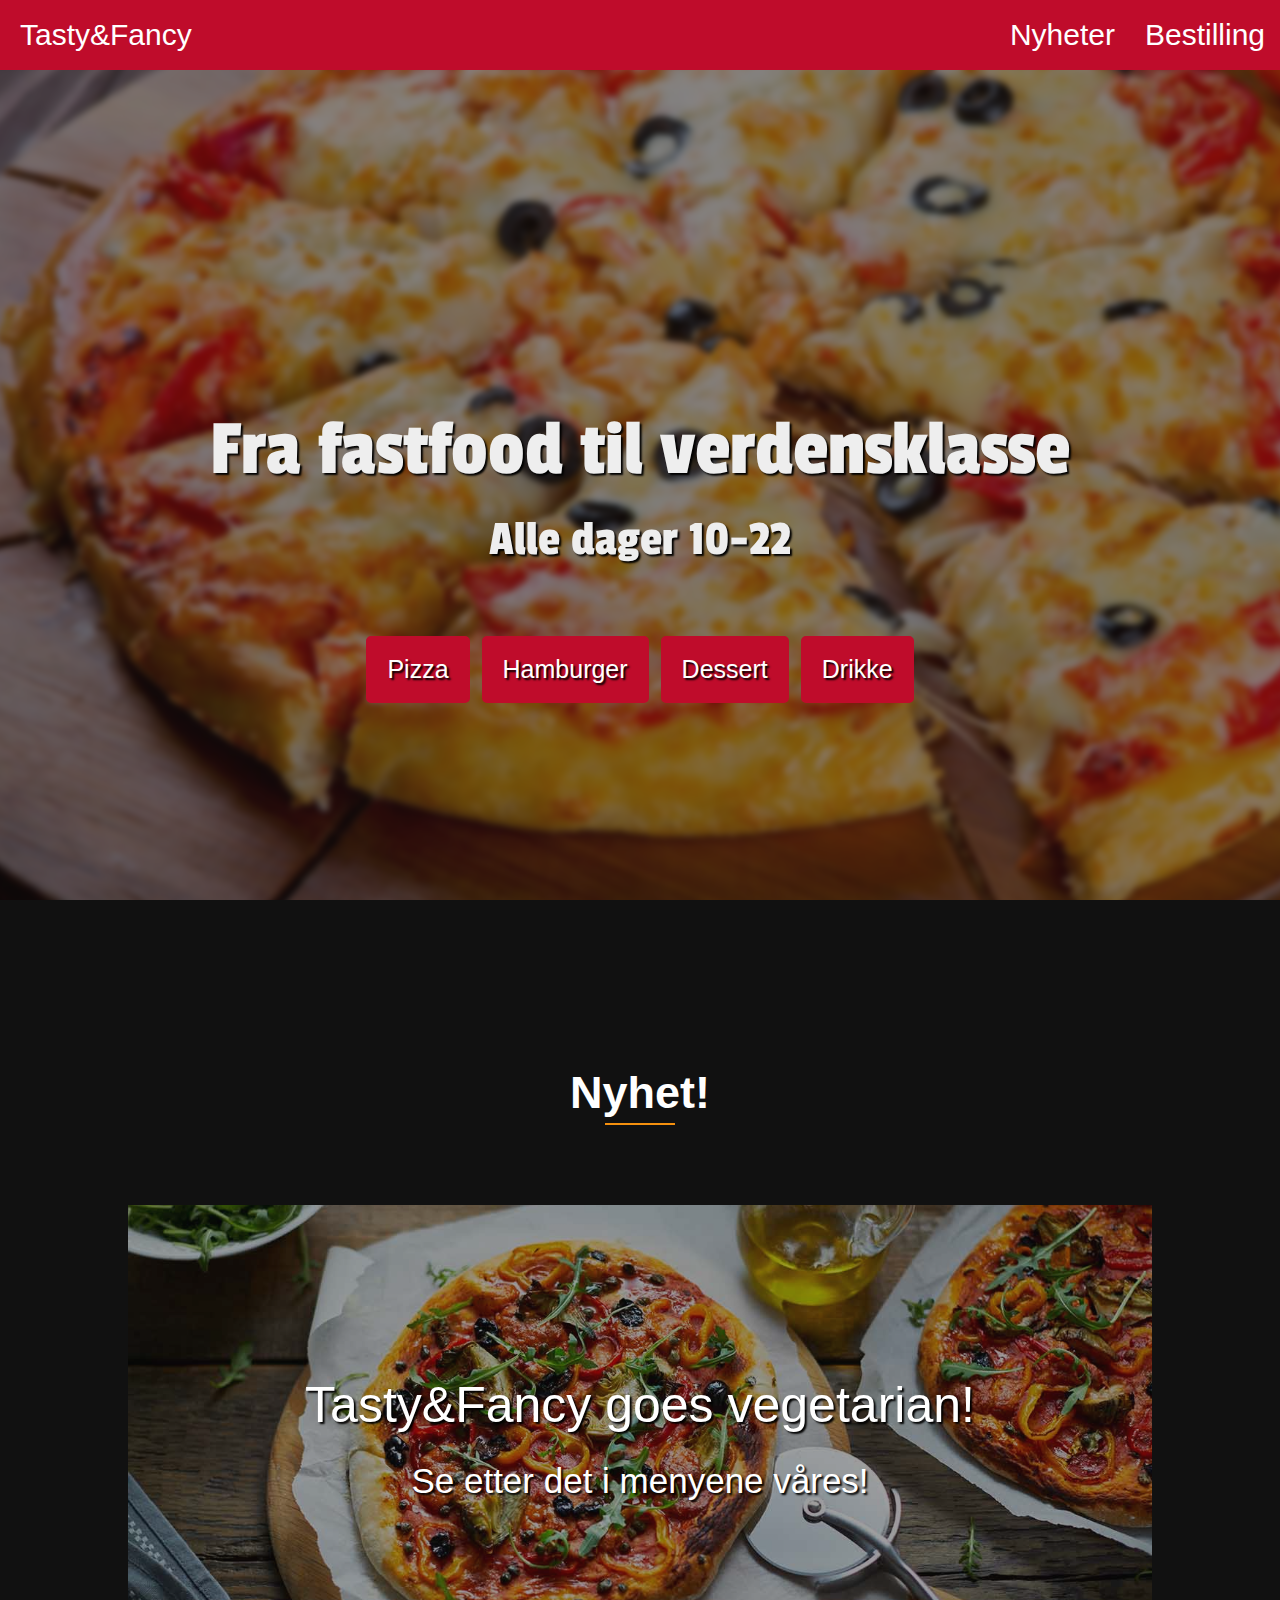
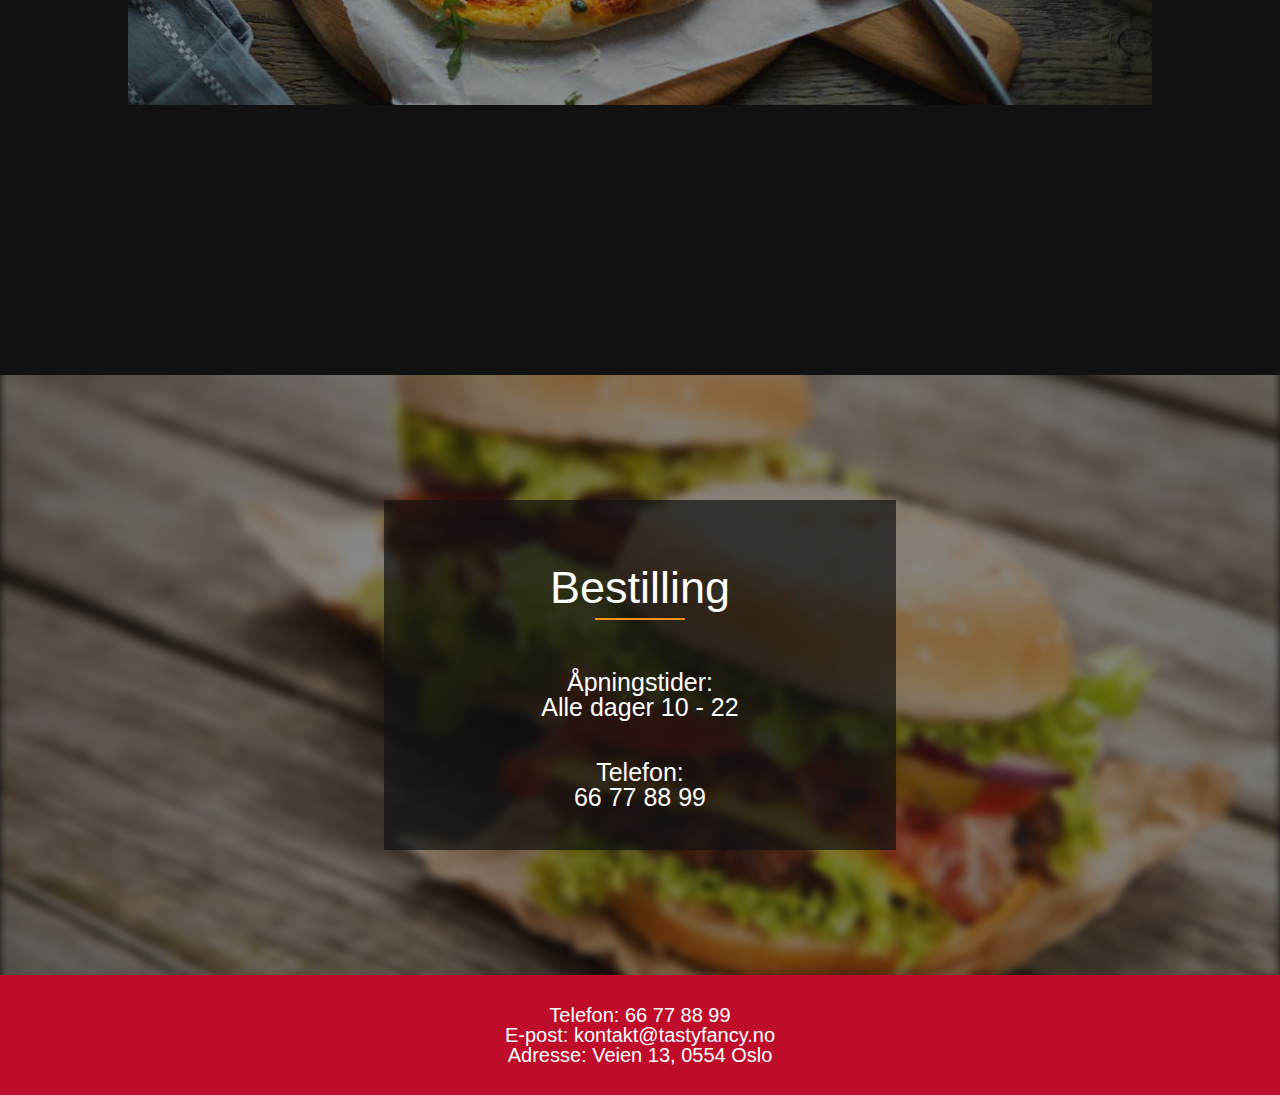
==== commit a700d3bb: "Finished the project" ====
--- a/Project/index.html
+++ b/Project/index.html
@@ -1,5 +1,5 @@
 <!DOCTYPE html>
-<html>
+<html lang="nb-NO">
 	<head>
 		<meta charset="utf-8">
 		<meta name="viewport" content="width=device-width, initial-scale=1.0">
@@ -10,54 +10,80 @@
 		<title>Tasty&amp;Fancy</title>
 	</head>
 	<body>
-		<div id="header">
-			<a id="name" href="index.html">Tasty&amp;Fancy</a>
-			<a id="hamburger-button"href="#hamburger-button">
+		
+		<!-- The header section -->
+		<header>
+			<!-- Clickable title that takes the user to the top of the page -->
+			<a id="name" href="#banner">Tasty&amp;Fancy</a>
+			<!-- The hamburger-button is only visible when the viewport's width is less than 850px -->
+			<a id="hamburger-button" href="#hamburger-button">
 				<div id="hamburger-top"></div>
 				<div id="hamburger-middle"></div>
 				<div id="hamburger-bottom"></div>
 			</a>
+			
+			<!-- Only visible after clicking the hamburger-button -->
 			<a id="x-button" href="">
 				<div id="line-1"></div>
 				<div id="line-2"></div>
 			</a>
-			<div id="header-menu">
+			
+			<!-- The navigation-menu of the header -->
+			<nav id="header-menu">
 				<a class="header-button" href="index.html#news">Nyheter</a>
 				<a class="header-button" href="index.html#order">Bestilling</a>
-			</div>
-		</div>
-		<div id="content">
-			<div id="banner">
-				<img src="pictures/pizza-banner.jpg">
+			</nav>
+		</header>
+		
+		<!-- Page content starts here -->
+		
+		<main id="content">
+			
+			<!-- Banner is in the size of the viewport -->
+			<section id="banner">
+				<img src="pictures/pizza-banner.jpg" alt="Pizza-bakgrunn">
 				<h1>Fra fastfood til verdensklasse</h1>
             	<p> Alle dager 10-22</p>
-				<div id="menus">
+				
+				<!-- Navigation menu to menu-pages -->
+				<nav id="menus">
 					<a href="pizza.html">Pizza</a>
 					<a href="hamburger.html">Hamburger</a>
 					<a href="dessert.html">Dessert</a>
 					<a href="drinks.html">Drikke</a>
-				</div>
-			</div>
-			<div id="news">
+				</nav>
+			</section>
+			
+			<!-- Section where news are shown -->
+			<section id="news">
 				<h1 class="title">Nyhet!</h1>
-            	<div id="veg">
-					<img src="pictures/veg-pizza.jpg">
+				<!-- News article -->
+            	<article id="veg">
+					<img src="pictures/veg-pizza.jpg" alt="Vegetar-pizza">
 					<h1>Tasty&amp;Fancy goes vegetarian!</h1>
 					<p>Se etter det i menyene våres!</p>
-            	</div>
-			</div>
-			<div id="order">
-				<img src="pictures/hamburger2.jpg">
+            	</article>
+			</section>
+			
+			<!-- Section that tells the user how to contact and order -->
+			<section id="order">
+				<img src="pictures/hamburger.jpg" alt="Hamburger-bakgrunn">
+				
+				<!-- Frame around the text -->
 				<div></div>
 				<h1>Bestilling</h1>
 				<p>Åpningstider:<br>Alle dager 10 - 22</p>
 				<p>Telefon:<br>66 77 88 99</p>
-			</div>
-			<div id="footer">
+			</section>
+			
+			<!-- Page content ends here -->
+			
+			<!-- The footer with contact-info -->
+			<section id="footer">
 				<p>Telefon: 66 77 88 99</p>
 				<p>E-post: kontakt@tastyfancy.no</p>
 				<p>Adresse: Veien 13, 0554 Oslo</p>
-			</div>
-		</div>
+			</section>
+		</main>
 	</body>
 </html>
--- a/Project/css/style.css
+++ b/Project/css/style.css
@@ -1,6 +1,8 @@
+/* Smooth auto-scrolling */
 html {
 	scroll-behavior: smooth;
 }
+
 body {
 	background-color: #111111;
     color:white;
@@ -12,6 +14,8 @@
 	height: 100vh;
 	overflow: hidden;
 }
+
+/* Image is stretched to always fill up the banner-space */
 #banner img {
 	position: absolute;
 	opacity: 0.5;
@@ -32,6 +36,7 @@
 		height: 100%;
 	}
 }
+
 #banner h1 {
 	position: absolute;
 	top: 50%;
@@ -56,6 +61,8 @@
 	text-shadow: 2px 2px 2px black;
 	color: #eeeeee; 
 }
+
+/* Buttons on the banner that takes the user to menu-pages */
 #menus {
 	position: relative;
 	display: flex;
@@ -78,13 +85,16 @@
 	margin: 6px;
 	transition: 0.5s;
 }
+
+/* The background of buttons become transparent */
 #menus a:hover {
 	background-color: #BF0C2B00;
 }
+
+/* Changes the size of banner-content */
 @media only screen and (min-width: 535px) {
 	#banner h1 {
 		font-size: 60px;
-        
 	}
     #banner p{
         font-size: 40px;
@@ -107,6 +117,8 @@
 		padding: 15px;
 	}
 }
+
+/* News-section */
 #news {
 	padding-top: 170px;
 	padding-bottom: 270px;
@@ -132,6 +144,8 @@
 	-webkit-transform: translateX(-50%);
 	border-bottom: solid 2px #F5900E;
 }
+
+/* News article */
 #veg {
 	position: relative;
 	width: 80%;
@@ -168,6 +182,8 @@
 	font-size: 20px;
 	text-shadow: 2px 2px 2px black;
 }
+
+/* Resizing of article */
 @media only screen and (min-width: 550px) {
 	#veg h1 {
 		font-size: 50px;
@@ -182,6 +198,8 @@
 		width: 100%;
 	}
 }
+
+/* Order-section */
 #order {
 	position: relative;
 	width: 100%;
@@ -199,6 +217,8 @@
 	filter: blur(4px);
 	-webkit-filter: blur(4px);
 }
+
+/* Resizing of frame */
 @media only screen and (min-width: 900px) {
 	#order img {
 		height: auto;
@@ -216,11 +236,14 @@
 	background-color: #111111;
 	opacity: 0.7;
 }
+
+/* Resizing of frame */
 @media only screen and (min-width: 800px) {
 	#order div {
 		width: 40%;
 	}
 }
+
 #order h1 {
 	position: relative;
 	display: inline-block;
--- a/Project/css/header-footer.css
+++ b/Project/css/header-footer.css
@@ -1,13 +1,15 @@
-#header {
+/* The visible header-area */
+header {
 	position: fixed;
 	font-family: 'Kosugi Maru', sans-serif;
 	background-color: #BF0C2B;
 	width: 100%;
 	padding-top: 20px;
-	border-bottom: solid 3px #111111;
 	box-sizing: border-box;
 	z-index: 1;
 }
+
+/* The clickable title to the left in the header */
 #name {
 	text-decoration: none;
 	color: white;
@@ -16,21 +18,28 @@
 	margin-bottom: 20px;
 	margin-left: 20px;
 }
+
 #hamburger-button {
 	float: right;
 	padding: 3px;
 	margin-top: 1px;
 	margin-right: 20px;
 }
+
+/* Hamburger-part */
 #hamburger-button div {
 	width: 30px;
 	height: 4px;
 	background-color: white;
 	border-radius: 5px;
 }
+
+/* The middle part of the hamburger */
 #hamburger-middle {
 	margin: 5px 0;
 }
+
+/* X-button is only visible after clicking the hamburger-button */
 #x-button {
 	position: relative;
 	float: right;
@@ -40,6 +49,8 @@
 	top: 1px;
 	display: none;
 }
+
+/* The two lines that forms the X-button */
 #line-1 {
 	transform: rotate(-45deg) translate(-5px, 7px);
 	-webkit-transform: rotate(-45deg) translate(-5px, 7px);
@@ -48,22 +59,33 @@
 	transform: rotate(45deg) translate(5px, 2px);
 	-webkit-transform: rotate(45deg) translate(5px, 2px);
 }
+
+/* Default styling for the two lines that forms the X-button */
 #x-button div {
 	width: 30px;
 	height: 4px;
 	background-color: white;
 	border-radius: 5px;
 }
+
+/* The header items that is either displayed to the right in the header or in a
+drop-down list below the header displayed by clicking the hamburger-button */
 #header-menu {
 	display: none;
 	float: right;
 }
+
+/* Hamburger-button disappears after being clicked */
 #hamburger-button:target {
 	display: none;
 }
+
+/* X-button appears after clicking the hamburger-button */
 #hamburger-button:target + #x-button{
 	display: block;
 }
+
+/* Header menu-items shows up in dropdown-list after clicking the hamburger-button */
 #hamburger-button:target ~ #header-menu {
 	display: block;
 	float: none;
@@ -76,9 +98,13 @@
 	border-bottom: solid 1px #444444;
 	text-align: center;
 }
+
+/* Menu-item lights up when being clicked/pressed */
 #hamburger-button:target ~ #header-menu > .header-button:active {
 	background-color: #333333;
 }
+
+/* Styling for header menu-items */
 .header-button {
 	position: relative;
 	text-decoration: none;
@@ -87,6 +113,8 @@
 	float: left;
 	transition: 0.3s;
 }
+
+/* Animatable underline for menu-items */
 .header-button:before {
 	content: "";
 	position: absolute;
@@ -101,6 +129,8 @@
 	transition: 0.3s ease-in-out;
 	-webkit-transition: 0.3s ease-in-out;
 }
+
+/* Hamburger-button disappears and menu-items are displayed when the viewport is wider than 850px */
 @media only screen and (min-width: 850px) {
 	#hamburger-button {
 		display: none;
@@ -121,6 +151,8 @@
 		-webkit-transform: scaleX(1);
 	}
 }
+
+/* The visible footer-area */
 #footer {
 	font-family: 'Kosugi Maru', sans-serif;
 	background-color: #BF0C2B;
